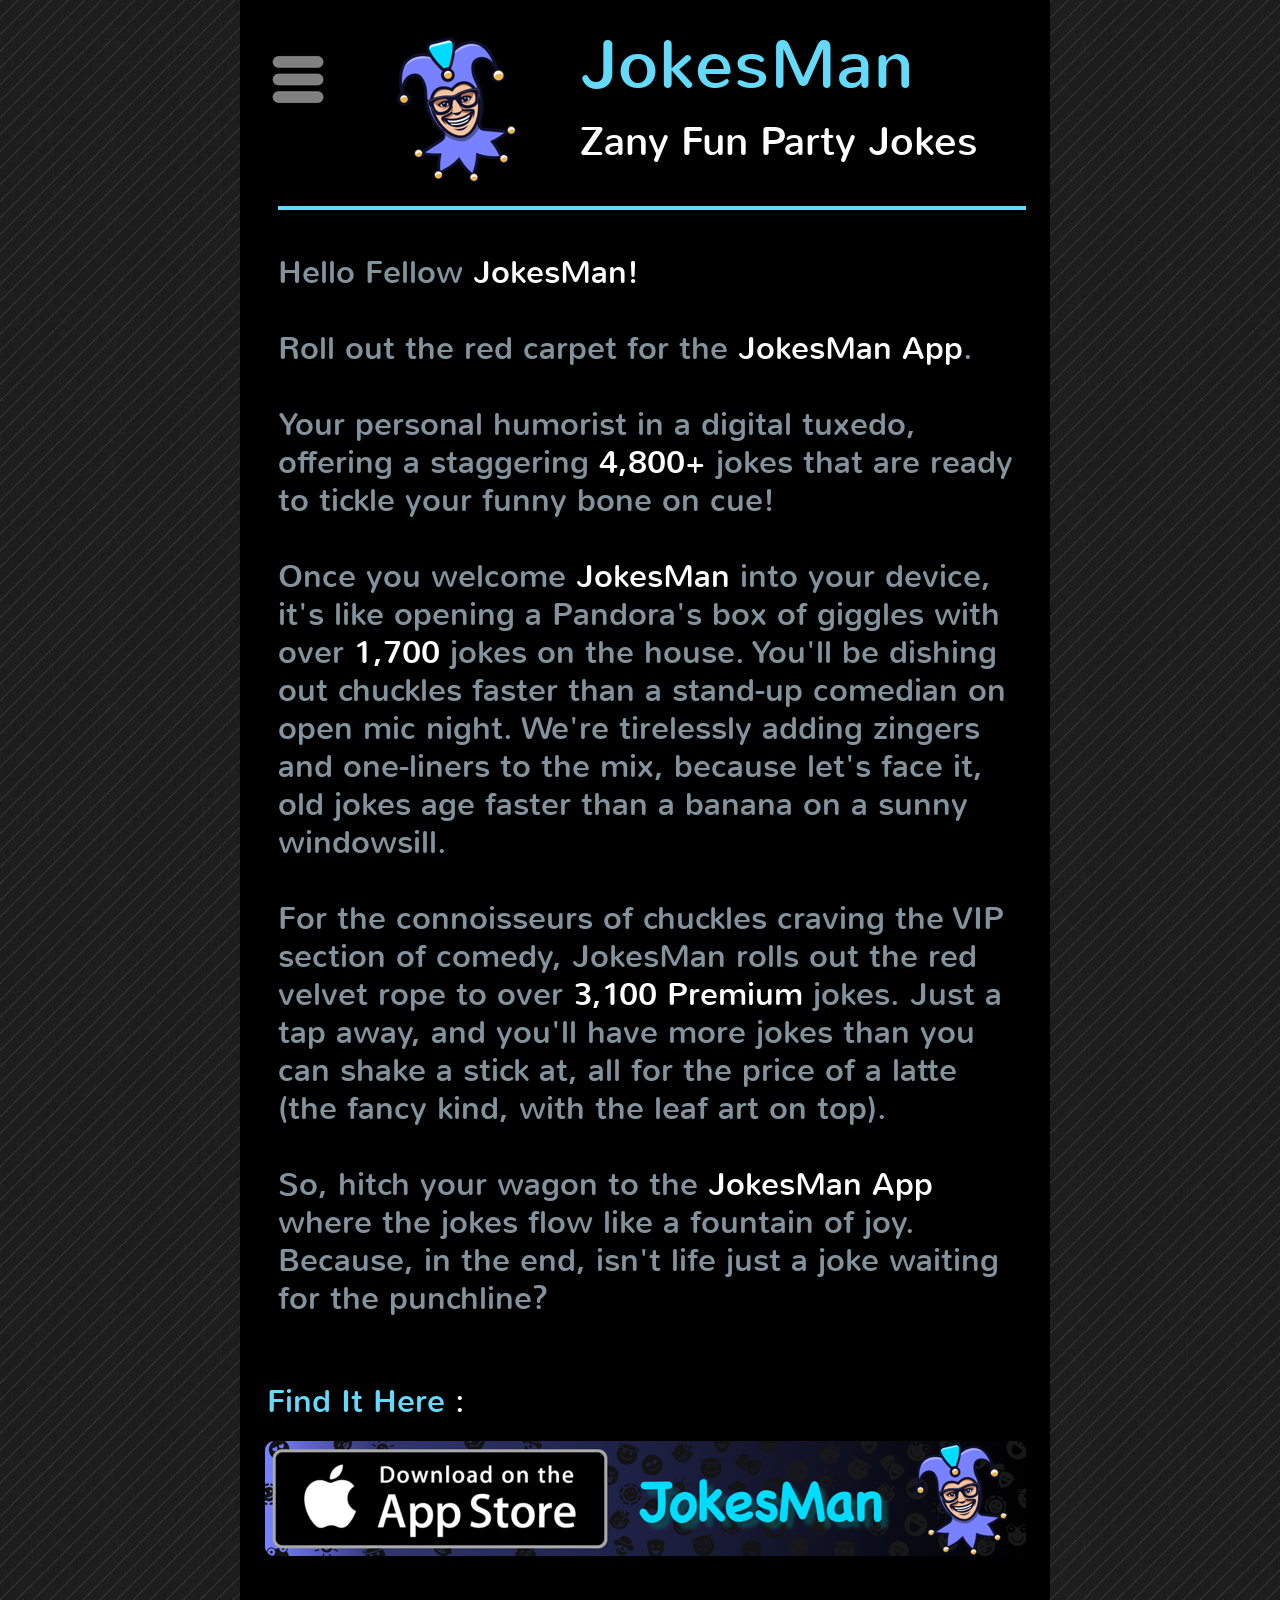
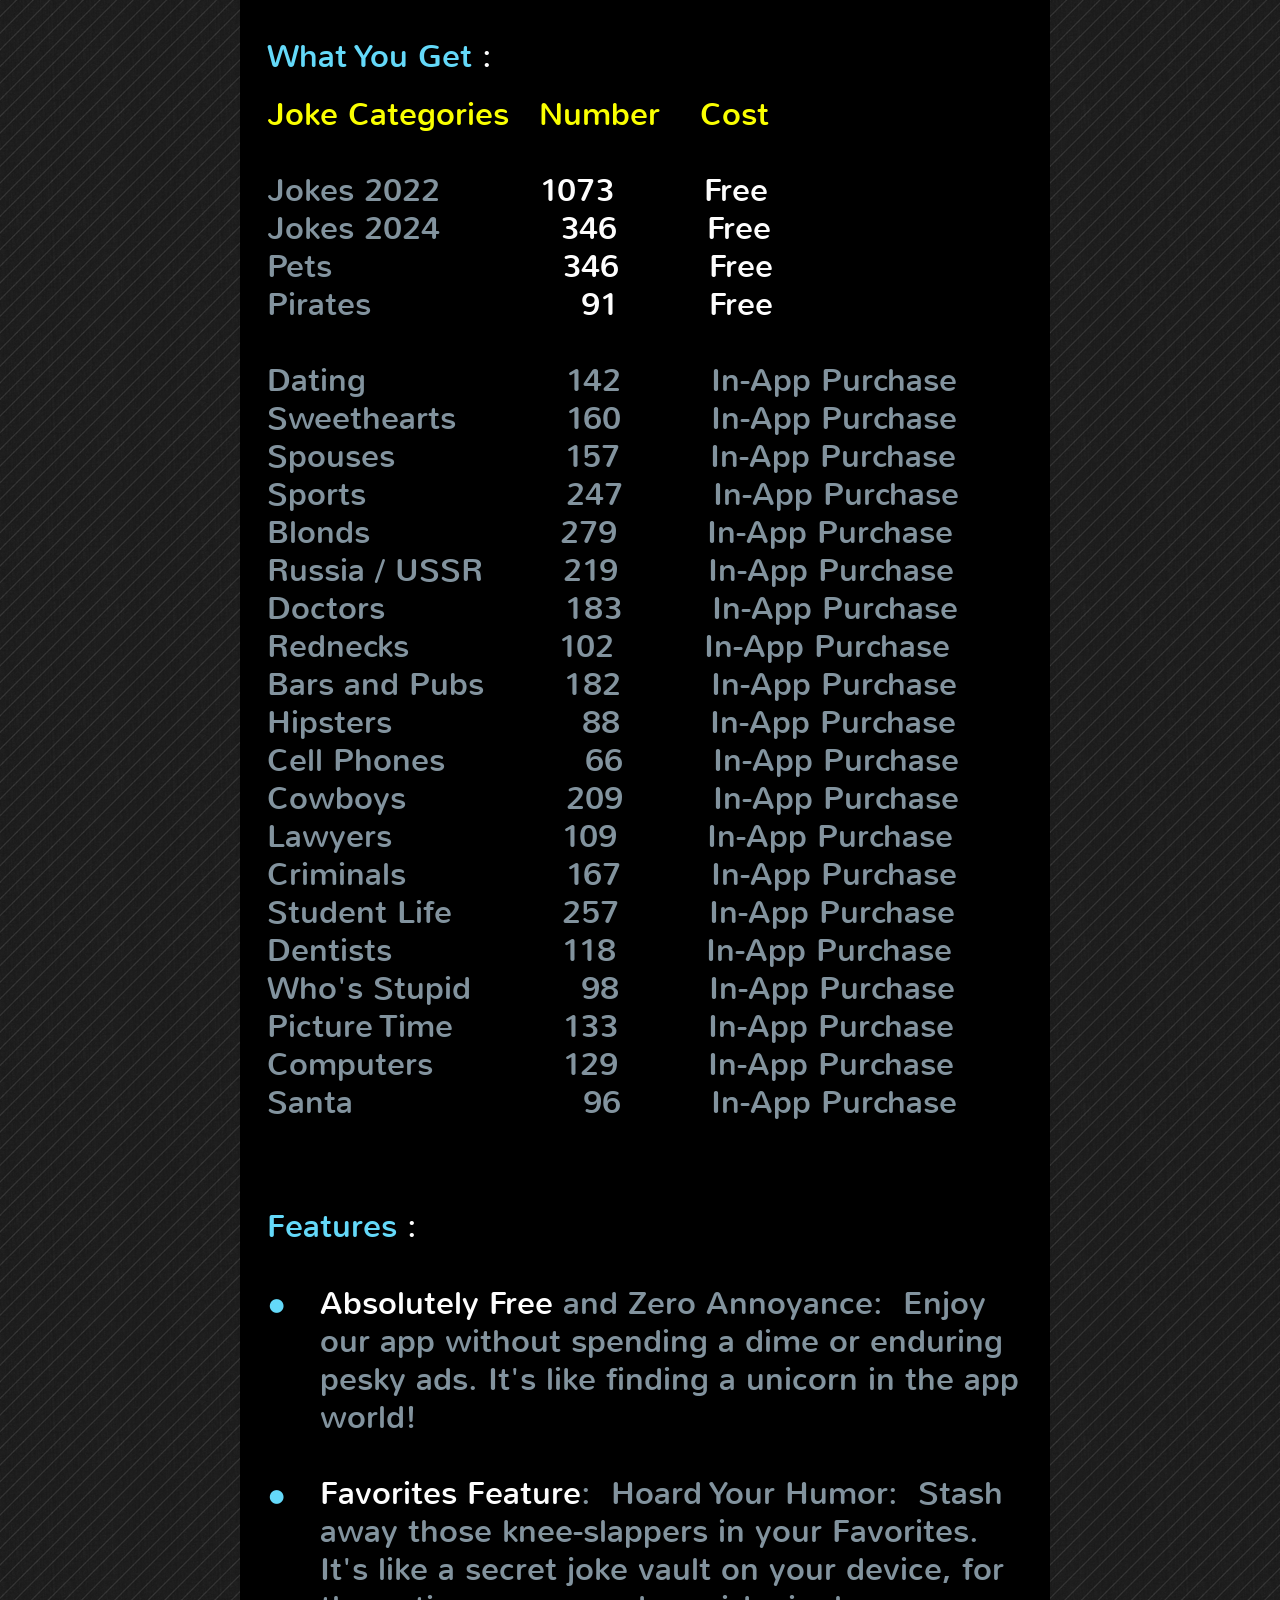
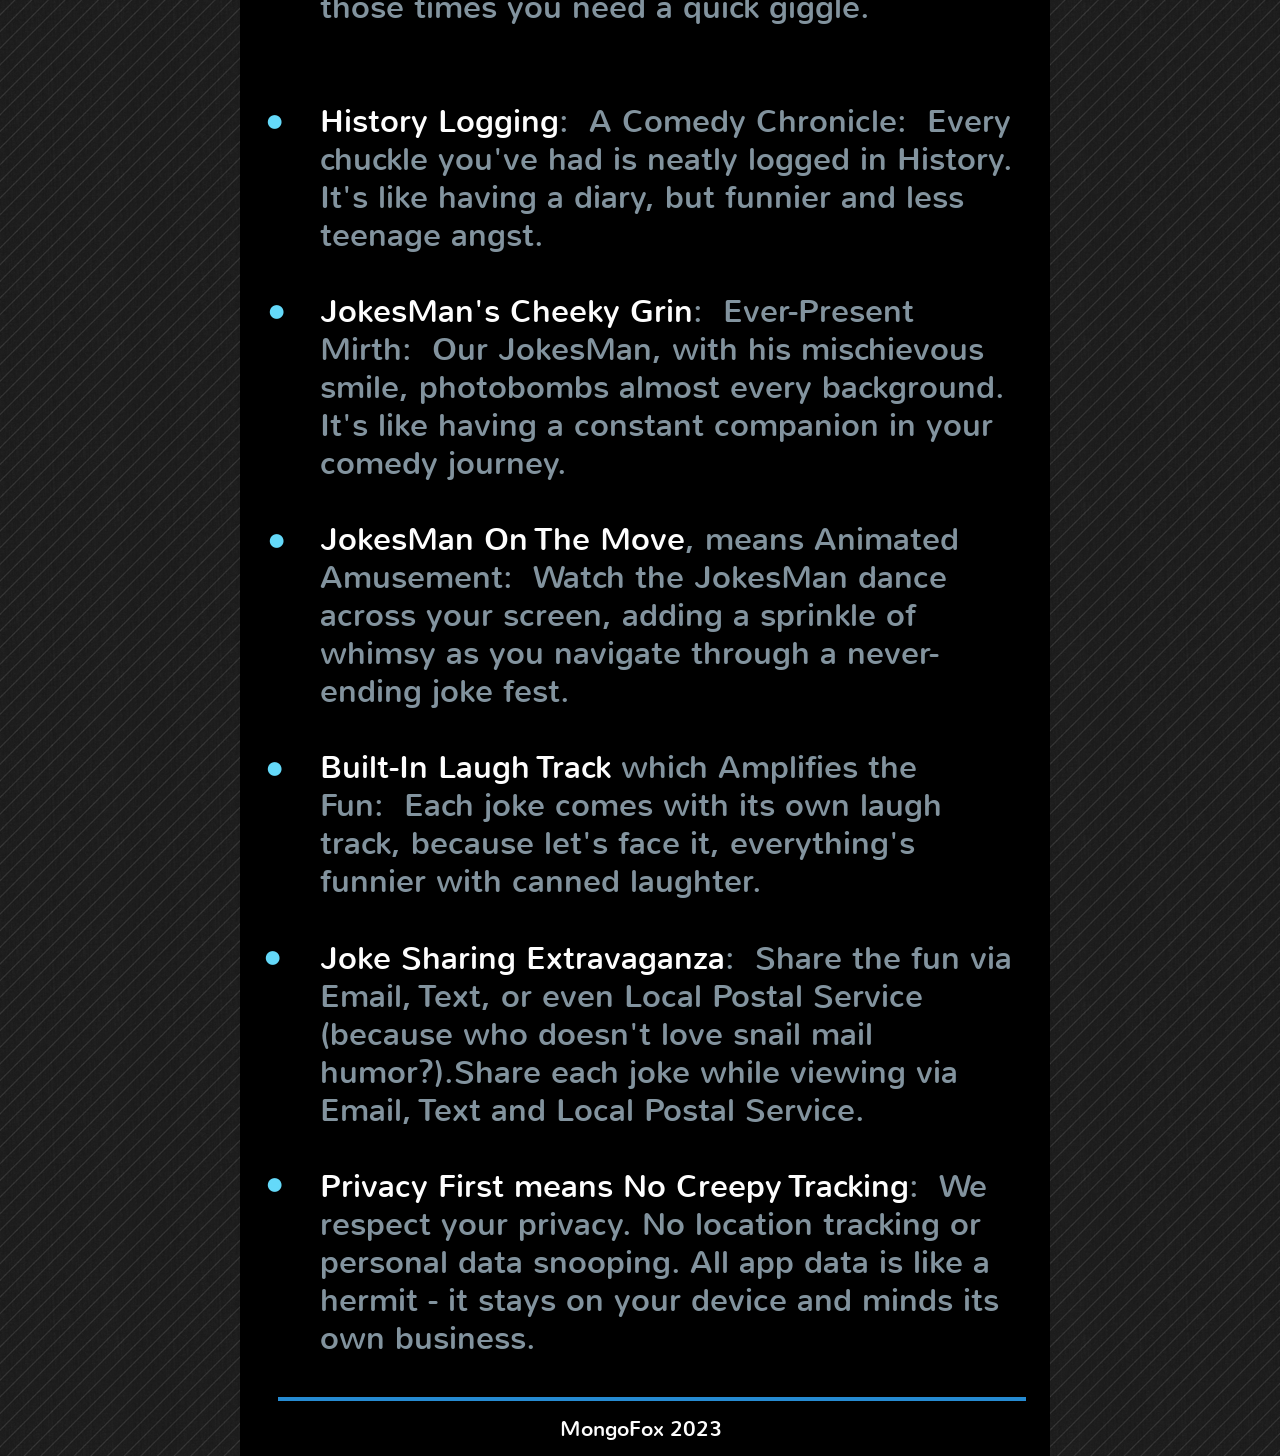
==== docs/index.html @ 046c3060 "Add files via upload" ====
<!DOCTYPE html>
<html>
<head>
<meta charset="UTF-8">
<title>Jokesman</title>
<meta name="referrer" content="same-origin">
<meta name="robots" content="max-image-preview:large">
<meta name="viewport" content="width=960">
<link rel="preload" href="css/Nunito-Regular.woff2" as="font" crossorigin>
<style>html,body{-webkit-text-zoom:reset !important}@font-face{font-display:block;font-family:"Lato 2";src:url('css/Lato-Regular.woff2') format('woff2'),url('css/Lato-Regular.woff') format('woff');font-weight:400}@font-face{font-display:block;font-family:"Nunito 1";src:url('css/Nunito-Regular.woff2') format('woff2'),url('css/Nunito-Regular.woff') format('woff');font-weight:400}body>div{font-size:0}p,span,h1,h2,h3,h4,h5,h6,a,li{margin:0;word-spacing:normal;word-wrap:break-word;-ms-word-wrap:break-word;pointer-events:auto;-ms-text-size-adjust:none !important;-moz-text-size-adjust:none !important;-webkit-text-size-adjust:none !important;text-size-adjust:none !important;max-height:10000000px}sup{font-size:inherit;vertical-align:baseline;position:relative;top:-0.4em}sub{font-size:inherit;vertical-align:baseline;position:relative;top:0.4em}ul{display:block;word-spacing:normal;word-wrap:break-word;line-break:normal;list-style-type:none;padding:0;margin:0;-moz-padding-start:0;-khtml-padding-start:0;-webkit-padding-start:0;-o-padding-start:0;-padding-start:0;-webkit-margin-before:0;-webkit-margin-after:0}li{display:block;white-space:normal}[data-marker]::before{content:attr(data-marker) ' ';-webkit-user-select:none;-khtml-user-select:none;-moz-user-select:none;-ms-user-select:none;-o-user-select:none;user-select:none}li p{-webkit-touch-callout:none;-webkit-user-select:none;-khtml-user-select:none;-moz-user-select:none;-ms-user-select:none;-o-user-select:none;user-select:none}form{display:inline-block}a{text-decoration:inherit;color:inherit;-webkit-tap-highlight-color:rgba(0,0,0,0)}textarea{resize:none}.shm-l{float:left;clear:left}.shm-r{float:right;clear:right;shape-outside:content-box}.btf{display:none}.plyr{min-width:0 !important}html{font-family:sans-serif}body{font-size:0;margin:0;--z:1;zoom:var(--z)}audio,video{display:inline-block;vertical-align:baseline}audio:not([controls]){display:none;height:0}[hidden],template{display:none}a{background:0 0;outline:0}b,strong{font-weight:700}dfn{font-style:italic}h1,h2,h3,h4,h5,h6{font-size:1em;line-height:1;margin:0}img{border:0}svg:not(:root){overflow:hidden}button,input,optgroup,select,textarea{color:inherit;font:inherit;margin:0}button{overflow:visible}button,select{text-transform:none}button,html input[type=button],input[type=submit]{-webkit-appearance:button;cursor:pointer;box-sizing:border-box;white-space:normal}input[type=date],input[type=email],input[type=number],input[type=password],input[type=text],textarea{-webkit-appearance:none;appearance:none;box-sizing:border-box}button[disabled],html input[disabled]{cursor:default}button::-moz-focus-inner,input::-moz-focus-inner{border:0;padding:0}input{line-height:normal}input[type=checkbox],input[type=radio]{box-sizing:border-box;padding:0}input[type=number]::-webkit-inner-spin-button,input[type=number]::-webkit-outer-spin-button{height:auto}input[type=search]{-webkit-appearance:textfield;-moz-box-sizing:content-box;-webkit-box-sizing:content-box;box-sizing:content-box}input[type=search]::-webkit-search-cancel-button,input[type=search]::-webkit-search-decoration{-webkit-appearance:none}textarea{overflow:auto;box-sizing:border-box;border-color:#ddd}optgroup{font-weight:700}table{border-collapse:collapse;border-spacing:0}td,th{padding:0}blockquote{margin-block-start:0;margin-block-end:0;margin-inline-start:0;margin-inline-end:0}:-webkit-full-screen-ancestor:not(iframe){-webkit-clip-path:initial !important}
html{-webkit-font-smoothing:antialiased; -moz-osx-font-smoothing:grayscale}.menu-content{cursor:pointer;position:relative}li{-webkit-tap-highlight-color:rgba(0,0,0,0)}
#b{background:#000 url(images/pinstriped_suit.png) repeat center top}.ps1{position:relative;margin-top:0}.v1{display:block;vertical-align:top}.s1{width:960px;margin-left:auto;margin-right:auto;min-height:4656px}.z1{pointer-events:none}.v2{display:inline-block;vertical-align:top}.ps2{position:relative;margin-left:80px;margin-top:0}.s2{min-width:810px;width:810px;min-height:4656px}.c2{border:0;-webkit-border-radius:0;-moz-border-radius:0;border-radius:0;background-color:#000}.z2{z-index:1}.ps3{position:relative;margin-left:27px;margin-top:21px}.s3{min-width:759px;width:759px;min-height:165px}.v3{display:inline-block;vertical-align:top;overflow:visible}.ps4{position:relative;margin-left:0;margin-top:26px}.s4{min-width:63px;width:63px;height:64px}.z3{z-index:13;pointer-events:auto}.ps5{position:relative;margin-left:0;margin-top:0}.s5{min-width:63px;width:63px;min-height:64px;height:64px}.m1{padding:0px 0px 0px 0px}.mcv1{display:inline-block}.s6{min-width:63px;width:63px;min-height:64px}.c3{border:0;-webkit-border-radius:0;-moz-border-radius:0;border-radius:0;background-color:transparent;background-repeat:no-repeat;background-position:50% 50%;background-size:contain;background-image:url(images/hamburger-gray-63.png)}.ps6{position:relative;margin-left:0;margin-top:22px}.s7{min-width:63px;width:63px;overflow:hidden;height:19px}.z4{pointer-events:auto}.p1{text-indent:0;padding-bottom:0;padding-right:0;text-align:center}.f1{font-family:"Lato 2";font-size:12px;font-size:calc(12px * var(--f));line-height:1.334;font-weight:400;font-style:normal;text-decoration:none;text-transform:none;letter-spacing:normal;color:transparent;background-color:initial;text-shadow:none}.f1:hover{}.v4{display:none;vertical-align:top}.s8{min-width:361px;width:361px;min-height:519px;height:519px}.z5{z-index:9999}.ml1{outline:0}.s9{min-width:361px;width:361px;height:117px;box-shadow:13px 13px 4px rgba(0,0,0,.4);-webkit-border-radius:14px;-moz-border-radius:14px;border-radius:14px}.s10{min-width:355px;width:355px;min-height:111px}.c5{border:3px double #000;background-clip:padding-box;-webkit-border-radius:14px;-moz-border-radius:14px;border-radius:14px;background-color:#268bd2}.ps7{position:relative;margin-left:0;margin-top:17px}.s11{min-width:355px;width:355px;overflow:hidden;height:77px}.f2{font-family:"Helvetica Neue", Helvetica, Arial, sans-serif;font-size:63px;font-size:calc(63px * var(--f));line-height:1.096;font-weight:700;font-style:normal;text-decoration:none;text-transform:none;letter-spacing:normal;color:#fdfdfd;background-color:initial;text-shadow:2px 2px 1px #000}.f2:hover{}.ps8{position:relative;margin-left:27px;margin-top:15px}.s12{min-width:200px;width:200px;min-height:150px;height:150px}.z6{z-index:3;pointer-events:auto}.a1{display:block}.i1{position:absolute;left:25px;width:150px;height:150px;top:0;border:0}.ps9{position:relative;margin-left:23px;margin-top:0}.s13{min-width:446px;width:446px;min-height:149px;line-height:0}.s14{min-width:446px;width:446px;overflow:hidden;height:97px}.z7{z-index:2;pointer-events:auto}.p2{text-indent:0;padding-bottom:0;padding-right:0;text-align:left}.f3{font-family:"Nunito 1";font-size:68px;font-size:calc(68px * var(--f));line-height:1.310;font-weight:400;font-style:normal;text-decoration:none;text-transform:none;letter-spacing:0.97px;color:#64d9f9;background-color:initial;text-shadow:none}.f3:hover{}.s15{min-width:446px;width:446px;overflow:hidden;height:52px}.z8{z-index:6;pointer-events:auto}.f4{font-family:"Nunito 1";font-size:40px;font-size:calc(40px * var(--f));line-height:1.201;font-weight:400;font-style:normal;text-decoration:none;text-transform:none;letter-spacing:normal;color:#fdfdfd;background-color:initial;text-shadow:none}.f4:hover{}.ps10{position:relative;margin-left:38px;margin-top:20px}.s16{min-width:748px;width:748px;min-height:4px;-ms-transform:scale(1, -1);-moz-transform:scale(1, -1);-webkit-transform:scale(1, -1);transform:scale(1, -1)}.c6{border:0;-webkit-border-radius:0;-moz-border-radius:0;border-radius:0;background-color:#64d9f9}.z9{z-index:9}.ps11{position:relative;margin-left:38px;margin-top:44px}.s17{min-width:744px;width:744px;overflow:hidden;height:1095px}.z10{z-index:11;pointer-events:auto}.f5{font-family:"Nunito 1";font-size:32px;font-size:calc(32px * var(--f));line-height:1.188;font-weight:400;font-style:normal;text-decoration:none;text-transform:none;letter-spacing:normal;color:#82939e;background-color:initial;text-shadow:none}.f5:hover{}.f6{font-family:"Nunito 1";font-size:32px;font-size:calc(32px * var(--f));line-height:1.188;font-weight:400;font-style:normal;text-decoration:none;text-transform:none;letter-spacing:normal;color:#fdfdfd;background-color:initial;text-shadow:none}.f6:hover{}.ps12{position:relative;margin-left:27px;margin-top:29px}.s18{min-width:387px;width:387px;overflow:hidden;height:49px}.z11{z-index:4;pointer-events:auto}.f7{font-family:"Nunito 1";font-size:32px;font-size:calc(32px * var(--f));line-height:1.470;font-weight:400;font-style:normal;text-decoration:none;text-transform:none;letter-spacing:normal;color:#64d9f9;background-color:initial;text-shadow:none}.f7:hover{}.f8{font-family:"Nunito 1";font-size:32px;font-size:calc(32px * var(--f));line-height:1.470;font-weight:400;font-style:normal;text-decoration:none;text-transform:none;letter-spacing:normal;color:#fdfdfd;background-color:initial;text-shadow:none}.f8:hover{}.ps13{position:relative;margin-left:25px;margin-top:14px}.s19{min-width:761px;width:761px;min-height:116px;height:116px}.z12{z-index:10;pointer-events:auto}.i2{position:absolute;left:0;width:761px;height:115px;top:0;border:0}.ps14{position:relative;margin-left:27px;margin-top:76px}.z13{z-index:5;pointer-events:auto}.ps15{position:relative;margin-left:27px;margin-top:14px}.s20{min-width:744px;width:744px;overflow:hidden;height:1064px}.z14{z-index:14;pointer-events:auto}.f9{font-family:"Nunito 1";font-size:32px;font-size:calc(32px * var(--f));line-height:1.188;font-weight:400;font-style:normal;text-decoration:none;text-transform:none;letter-spacing:normal;color:#faff00;background-color:initial;text-shadow:none}.f9:hover{}.ps16{position:relative;margin-left:27px;margin-top:43px}.s21{min-width:484px;width:484px;overflow:hidden;height:50px}.z15{z-index:15;pointer-events:auto}.ps17{position:relative;margin-left:23px;margin-top:32px}.s22{min-width:757px;width:757px;min-height:1710px}.ps18{position:relative;margin-left:0;margin-top:1252px}.s23{min-width:34px;width:34px;overflow:hidden;height:42px}.z16{z-index:7;pointer-events:auto}.f10{font-family:"Arial Unicode MS", sans-serif;font-size:32px;font-size:calc(32px * var(--f));line-height:1.220;font-weight:400;font-style:normal;text-decoration:none;text-transform:none;letter-spacing:1.52px;color:#64d9f9;background-color:initial;text-shadow:none}.f10:hover{}.ps19{position:relative;margin-left:-32px;margin-top:416px}.s24{min-width:34px;width:34px;min-height:1105px;line-height:0}.z17{z-index:16;pointer-events:auto}.ps20{position:relative;margin-left:0;margin-top:605px}.z18{z-index:19;pointer-events:auto}.ps21{position:relative;margin-left:0;margin-top:374px}.z19{z-index:21;pointer-events:auto}.ps22{position:relative;margin-left:-32px;margin-top:0}.s25{min-width:34px;width:34px;min-height:877px;line-height:0}.z20{z-index:8;pointer-events:auto}.ps23{position:relative;margin-left:0;margin-top:149px}.z21{z-index:12;pointer-events:auto}.ps24{position:relative;margin-left:0;margin-top:373px}.z22{z-index:17;pointer-events:auto}.ps25{position:relative;margin-left:0;margin-top:187px}.z23{z-index:18;pointer-events:auto}.ps26{position:relative;margin-left:19px;margin-top:0}.s26{min-width:700px;width:700px;overflow:hidden;height:1710px}.ps27{position:relative;margin-left:38px;margin-top:2px}.c7{border:0;-webkit-border-radius:0;-moz-border-radius:0;border-radius:0;background-color:#268bd2}.z24{z-index:22}.ps28{position:relative;margin-left:150px;margin-top:9px}.s27{min-width:501px;width:501px;overflow:hidden;height:41px}.z25{z-index:23;pointer-events:auto}.f11{font-family:"Nunito 1";font-size:21px;font-size:calc(21px * var(--f));line-height:1.858;font-weight:400;font-style:normal;text-decoration:none;text-transform:none;letter-spacing:normal;color:#fdfdfd;background-color:initial;text-shadow:none}.f11:hover{}@media (min-width:960px) and (-webkit-min-device-pixel-ratio:1.7), (min-width:960px) and (min-resolution:144dpi) {.c3{background-image:url(images/hamburger-gray-126.png)}}</style>
<link onload="this.media='all';this.onload=null;" rel="stylesheet" href="css/site.b9448a.css" media="print">
</head>
<body id="b">
<script>var p=document.createElement("P");p.innerHTML="&nbsp;",p.style.cssText="position:fixed;visible:hidden;font-size:100px;zoom:1",document.body.appendChild(p);var rsz=function(e){return function(){var r=Math.trunc(1e3/parseFloat(window.getComputedStyle(e).getPropertyValue("font-size")))/10,t=document.body;r!=t.style.getPropertyValue("--f")&&t.style.setProperty("--f",r)}}(p);if("ResizeObserver"in window){var ro=new ResizeObserver(rsz);ro.observe(p)}else if("requestAnimationFrame"in window){var raf=function(){rsz(),requestAnimationFrame(raf)};requestAnimationFrame(raf)}else setInterval(rsz,100);</script>

<div class="ps1 v1 s1 z1">
<div class="v2 ps2 s2 c2 z2">
<div class="v2 ps3 s3">
<div class="v3 ps4 s4 z3">
<ul class="menu-dropdown-1 v2 ps5 s5 m1" id="m1">
<li class="v2 ps5 s4">
<div class="menu-content mcv1">
<div class="v2 ps5 s6 c3 z1">
<div class="v2 ps6 s7 c4 z4">
<p class="p1 f1">Menu</p>
</div>
</div>
</div>
<ul class="menu-dropdown v4 ps5 s8 m1 z5">
<li class="v2 ps5 s9">
<a href="#" class="ml1"><div class="menu-content mcv1"><div class="v2 ps5 s10 c5 z1"><div class="v2 ps7 s11 c4 z4"><p class="p1 f2">JokesMan</p></div></div></div></a>
</li>
<li class="v2 ps7 s9">
<a href="support.html" class="ml1"><div class="menu-content mcv1"><div class="v2 ps5 s10 c5 z1"><div class="v2 ps7 s11 c4 z4"><p class="p1 f2">Support</p></div></div></div></a>
</li>
<li class="v2 ps7 s9">
<a href="privacy.html" class="ml1"><div class="menu-content mcv1"><div class="v2 ps5 s10 c5 z1"><div class="v2 ps7 s11 c4 z4"><p class="p1 f2">Privacy</p></div></div></div></a>
</li>
<li class="v2 ps7 s9">
<a href="disclaimer.html" class="ml1"><div class="menu-content mcv1"><div class="v2 ps5 s10 c5 z1"><div class="v2 ps7 s11 c4 z4"><p class="p1 f2">Disclaimer</p></div></div></div></a>
</li>
</ul>
</li>
</ul>
</div>
<div class="v2 ps8 s12 c4 z6">
<a href="#" class="a1"><picture><source srcset="images/webjokesmanicon-150.png 1x, images/webjokesmanicon-300.png 2x"><img src="images/webjokesmanicon-300.png" class="i1"></picture></a>
</div>
<div class="v2 ps9 s13">
<div class="v2 ps5 s14 c4 z7">
<h2 class="p2"><a href="#" class="f3">JokesMan</a></h2>
</div>
<div class="v2 ps5 s15 c4 z8">
<p class="p2"><a href="#" class="f4">Zany Fun Party Jokes</a></p>
</div>
</div>
</div>
<div class="v2 ps10 s16 c6 z9"></div>
<div class="v2 ps11 s17 c4 z10">
<p class="p2 f5">Hello Fellow <span class="f6">JokesMan!</span></p>
<p class="p2 f5"><br></p>
<p class="p2 f5">Roll out the red carpet for the <span class="f6">JokesMan App</span>.</p>
<p class="p2 f5"><br></p>
<p class="p2 f5">Your personal humorist in a digital tuxedo, offering a staggering <span class="f6">4,800+</span> jokes that are ready to tickle your funny bone on cue!</p>
<p class="p2 f5"><br></p>
<p class="p2 f5">Once you welcome <span class="f6">JokesMan</span> into your device, it's like opening a Pandora's box of giggles with over <span class="f6">1,700</span> jokes on the house. You'll be dishing out chuckles faster than a stand-up comedian on open mic night. We're tirelessly adding zingers and one-liners to the mix, because let's face it, old jokes age faster than a banana on a sunny windowsill.</p>
<p class="p2 f5"><br></p>
<p class="p2 f5">For the connoisseurs of chuckles craving the VIP section of comedy, JokesMan rolls out the red velvet rope to over <span class="f6">3,100 Premium</span> jokes. Just a tap away, and you'll have more jokes than you can shake a stick at, all for the price of a latte (the fancy kind, with the leaf art on top).</p>
<p class="p2 f5"><br></p>
<p class="p2 f5">So, hitch your wagon to the <span class="f6">JokesMan App</span> where the jokes flow like a fountain of joy.</p>
<p class="p2 f5">Because, in the end, isn't life just a joke waiting for the punchline?</p>
</div>
<div class="v2 ps12 s18 c4 z11">
<p class="p2 f7">Find It Here<span class="f8"> :</span></p>
</div>
<div class="v2 ps13 s19 c4 z12">
<a href="https://apps.apple.com/app/jokesman/id1633922826?platform=iphone" target="_blank" rel="noopener" class="a1"><picture><source srcset="images/jokesmandownloadimage-761.png 1x, images/jokesmandownloadimage-1522.png 2x"><img src="images/jokesmandownloadimage-1522.png" loading="lazy" class="i2"></picture></a>
</div>
<div class="v2 ps14 s18 c4 z13">
<p class="p2 f7">What You Get <span class="f8">:</span></p>
</div>
<div class="v2 ps15 s20 c4 z14">
<p class="p2 f9">Joke Categories&nbsp;&nbsp; Number&nbsp;&nbsp;&nbsp;&nbsp;Cost</p>
<p class="p2 f5"><br></p>
<p class="p2 f5">Jokes 2022&nbsp;&nbsp;&nbsp;&nbsp;&nbsp;&nbsp;&nbsp;&nbsp;&nbsp;&nbsp;<span class="f6">1073&nbsp;&nbsp;&nbsp;&nbsp;&nbsp;&nbsp;&nbsp;&nbsp; Free</span>&nbsp;&nbsp;&nbsp;&nbsp;&nbsp;&nbsp;&nbsp;&nbsp;&nbsp;&nbsp;&nbsp;&nbsp;&nbsp;</p>
<p class="p2 f5">Jokes 2024&nbsp;&nbsp;&nbsp;&nbsp;&nbsp;&nbsp;&nbsp;&nbsp;&nbsp;&nbsp;&nbsp;&nbsp;<span class="f6">346&nbsp;&nbsp;&nbsp;&nbsp;&nbsp;&nbsp;&nbsp;&nbsp; Free</span></p>
<p class="p2 f5">Pets&nbsp;&nbsp;&nbsp;&nbsp;&nbsp;&nbsp;&nbsp;&nbsp;&nbsp;&nbsp;&nbsp;&nbsp;&nbsp;&nbsp;&nbsp;&nbsp;&nbsp;&nbsp;&nbsp;&nbsp;&nbsp;&nbsp; <span class="f6">346&nbsp;&nbsp;&nbsp;&nbsp;&nbsp;&nbsp;&nbsp;&nbsp; Free</span></p>
<p class="p2 f5">Pirates&nbsp;&nbsp;&nbsp;&nbsp;&nbsp;&nbsp;&nbsp;&nbsp;&nbsp;&nbsp;&nbsp;&nbsp;&nbsp;&nbsp;&nbsp;&nbsp;&nbsp;&nbsp;&nbsp;&nbsp;<span class="f6"> 91&nbsp;&nbsp;&nbsp;&nbsp;&nbsp;&nbsp;&nbsp;&nbsp; Free</span></p>
<p class="p2 f5"><br></p>
<p class="p2 f5">Dating&nbsp;&nbsp;&nbsp;&nbsp;&nbsp;&nbsp;&nbsp;&nbsp;&nbsp;&nbsp;&nbsp;&nbsp;&nbsp;&nbsp;&nbsp;&nbsp;&nbsp;&nbsp;&nbsp;&nbsp;142&nbsp;&nbsp;&nbsp;&nbsp;&nbsp;&nbsp;&nbsp;&nbsp; In-App Purchase</p>
<p class="p2 f5">Sweethearts&nbsp;&nbsp;&nbsp;&nbsp;&nbsp;&nbsp;&nbsp;&nbsp;&nbsp;&nbsp; 160&nbsp;&nbsp;&nbsp;&nbsp;&nbsp;&nbsp;&nbsp;&nbsp; In-App Purchase</p>
<p class="p2 f5">Spouses&nbsp;&nbsp;&nbsp;&nbsp;&nbsp;&nbsp;&nbsp;&nbsp;&nbsp;&nbsp;&nbsp;&nbsp;&nbsp;&nbsp;&nbsp;&nbsp; 157&nbsp;&nbsp;&nbsp;&nbsp;&nbsp;&nbsp;&nbsp;&nbsp; In-App Purchase</p>
<p class="p2 f5">Sports&nbsp;&nbsp;&nbsp;&nbsp;&nbsp;&nbsp;&nbsp;&nbsp;&nbsp;&nbsp;&nbsp;&nbsp;&nbsp;&nbsp;&nbsp;&nbsp;&nbsp;&nbsp;&nbsp;&nbsp;247&nbsp;&nbsp;&nbsp;&nbsp;&nbsp;&nbsp;&nbsp;&nbsp; In-App Purchase</p>
<p class="p2 f5">Blonds&nbsp;&nbsp;&nbsp;&nbsp;&nbsp;&nbsp;&nbsp;&nbsp;&nbsp;&nbsp;&nbsp;&nbsp;&nbsp;&nbsp;&nbsp;&nbsp;&nbsp;&nbsp; 279&nbsp;&nbsp;&nbsp;&nbsp;&nbsp;&nbsp;&nbsp;&nbsp; In-App Purchase</p>
<p class="p2 f5">Russia / USSR&nbsp;&nbsp;&nbsp;&nbsp;&nbsp;&nbsp;&nbsp;&nbsp;219&nbsp;&nbsp;&nbsp;&nbsp;&nbsp;&nbsp;&nbsp;&nbsp; In-App Purchase</p>
<p class="p2 f5">Doctors&nbsp;&nbsp;&nbsp;&nbsp;&nbsp;&nbsp;&nbsp;&nbsp;&nbsp;&nbsp;&nbsp;&nbsp;&nbsp;&nbsp;&nbsp;&nbsp;&nbsp;&nbsp;183&nbsp;&nbsp;&nbsp;&nbsp;&nbsp;&nbsp;&nbsp;&nbsp; In-App Purchase</p>
<p class="p2 f5">Rednecks&nbsp;&nbsp;&nbsp;&nbsp;&nbsp;&nbsp;&nbsp;&nbsp;&nbsp;&nbsp;&nbsp;&nbsp;&nbsp;&nbsp; 102&nbsp;&nbsp;&nbsp;&nbsp;&nbsp;&nbsp;&nbsp;&nbsp; In-App Purchase</p>
<p class="p2 f5">Bars and Pubs&nbsp;&nbsp;&nbsp;&nbsp;&nbsp;&nbsp;&nbsp;&nbsp;182&nbsp;&nbsp;&nbsp;&nbsp;&nbsp;&nbsp;&nbsp;&nbsp; In-App Purchase</p>
<p class="p2 f5">Hipsters&nbsp;&nbsp;&nbsp;&nbsp;&nbsp;&nbsp;&nbsp;&nbsp;&nbsp;&nbsp;&nbsp;&nbsp;&nbsp;&nbsp;&nbsp;&nbsp;&nbsp;&nbsp; 88&nbsp;&nbsp;&nbsp;&nbsp;&nbsp;&nbsp;&nbsp;&nbsp; In-App Purchase</p>
<p class="p2 f5">Cell Phones&nbsp;&nbsp;&nbsp;&nbsp;&nbsp;&nbsp;&nbsp;&nbsp;&nbsp;&nbsp;&nbsp;&nbsp;&nbsp;&nbsp;66&nbsp;&nbsp;&nbsp;&nbsp;&nbsp;&nbsp;&nbsp;&nbsp; In-App Purchase</p>
<p class="p2 f5">Cowboys&nbsp;&nbsp;&nbsp;&nbsp;&nbsp;&nbsp;&nbsp;&nbsp;&nbsp;&nbsp;&nbsp;&nbsp;&nbsp;&nbsp;&nbsp;&nbsp;209&nbsp;&nbsp;&nbsp;&nbsp;&nbsp;&nbsp;&nbsp;&nbsp; In-App Purchase</p>
<p class="p2 f5">Lawyers&nbsp;&nbsp;&nbsp;&nbsp;&nbsp;&nbsp;&nbsp;&nbsp;&nbsp;&nbsp;&nbsp;&nbsp;&nbsp;&nbsp;&nbsp;&nbsp; 109&nbsp;&nbsp;&nbsp;&nbsp;&nbsp;&nbsp;&nbsp;&nbsp; In-App Purchase</p>
<p class="p2 f5">Criminals&nbsp;&nbsp;&nbsp;&nbsp;&nbsp;&nbsp;&nbsp;&nbsp;&nbsp;&nbsp;&nbsp;&nbsp;&nbsp;&nbsp;&nbsp;&nbsp;167&nbsp;&nbsp;&nbsp;&nbsp;&nbsp;&nbsp;&nbsp;&nbsp; In-App Purchase</p>
<p class="p2 f5">Student Life&nbsp;&nbsp;&nbsp;&nbsp;&nbsp;&nbsp;&nbsp;&nbsp;&nbsp;&nbsp; 257&nbsp;&nbsp;&nbsp;&nbsp;&nbsp;&nbsp;&nbsp;&nbsp; In-App Purchase</p>
<p class="p2 f5">Dentists&nbsp;&nbsp;&nbsp;&nbsp;&nbsp;&nbsp;&nbsp;&nbsp;&nbsp;&nbsp;&nbsp;&nbsp;&nbsp;&nbsp;&nbsp;&nbsp; 118&nbsp;&nbsp;&nbsp;&nbsp;&nbsp;&nbsp;&nbsp;&nbsp; In-App Purchase</p>
<p class="p2 f5">Who's Stupid&nbsp;&nbsp;&nbsp;&nbsp;&nbsp;&nbsp;&nbsp;&nbsp;&nbsp;&nbsp; 98&nbsp;&nbsp;&nbsp;&nbsp;&nbsp;&nbsp;&nbsp;&nbsp; In-App Purchase</p>
<p class="p2 f5">Picture Time&nbsp;&nbsp;&nbsp;&nbsp;&nbsp;&nbsp;&nbsp;&nbsp;&nbsp;&nbsp; 133&nbsp;&nbsp;&nbsp;&nbsp;&nbsp;&nbsp;&nbsp;&nbsp; In-App Purchase</p>
<p class="p2 f5">Computers&nbsp;&nbsp;&nbsp;&nbsp;&nbsp;&nbsp;&nbsp;&nbsp;&nbsp;&nbsp;&nbsp;&nbsp; 129&nbsp;&nbsp;&nbsp;&nbsp;&nbsp;&nbsp;&nbsp;&nbsp; In-App Purchase</p>
<p class="p2 f5">Santa&nbsp;&nbsp;&nbsp;&nbsp;&nbsp;&nbsp;&nbsp;&nbsp;&nbsp;&nbsp;&nbsp;&nbsp;&nbsp;&nbsp;&nbsp;&nbsp;&nbsp;&nbsp;&nbsp;&nbsp;&nbsp;&nbsp; 96&nbsp;&nbsp;&nbsp;&nbsp;&nbsp;&nbsp;&nbsp;&nbsp; In-App Purchase</p>
</div>
<div class="v2 ps16 s21 c4 z15">
<p class="p2 f7">Features<span class="f8"> :</span></p>
</div>
<div class="v2 ps17 s22">
<div class="v2 ps18 s23 c4 z16">
<p class="p2 f10">&#x25cf;</p>
</div>
<div class="v2 ps19 s24">
<div class="v2 ps5 s23 c4 z17">
<p class="p2 f10">&#x25cf;</p>
</div>
<div class="v2 ps20 s23 c4 z18">
<p class="p2 f10">&#x25cf;</p>
</div>
<div class="v2 ps21 s23 c4 z19">
<p class="p2 f10">&#x25cf;</p>
</div>
</div>
<div class="v2 ps22 s25">
<div class="v2 ps5 s23 c4 z20">
<p class="p2 f10">&#x25cf;</p>
</div>
<div class="v2 ps23 s23 c4 z21">
<p class="p2 f10">&#x25cf;</p>
</div>
<div class="v2 ps24 s23 c4 z22">
<p class="p2 f10">&#x25cf;</p>
</div>
<div class="v2 ps25 s23 c4 z23">
<p class="p2 f10">&#x25cf;</p>
</div>
</div>
<div class="v2 ps26 s26 c4 z19">
<p class="p2 f6">Absolutely Free<span class="f5"> and Zero Annoyance:&nbsp;&nbsp;Enjoy our app without spending a dime or enduring pesky ads. It's like finding a unicorn in the app world!</span></p>
<p class="p2 f5"><br></p>
<p class="p2 f6">Favorites Feature<span class="f5">:&nbsp;&nbsp;Hoard Your Humor:&nbsp;&nbsp;Stash away those knee-slappers in your Favorites. It's like a secret joke vault on your device, for those times you need a quick giggle.</span></p>
<p class="p2 f5"><br></p>
<p class="p2 f5"><br></p>
<p class="p2 f6">History Logging<span class="f5">:&nbsp;&nbsp;A Comedy Chronicle:&nbsp;&nbsp;Every chuckle you've had is neatly logged in History. It's like having a diary, but funnier and less teenage angst.</span></p>
<p class="p2 f5"><br></p>
<p class="p2 f6">JokesMan's Cheeky Grin<span class="f5">:&nbsp;&nbsp;Ever-Present Mirth:&nbsp;&nbsp;Our JokesMan, with his mischievous smile, photobombs almost every background. It's like having a constant companion in your comedy journey.</span></p>
<p class="p2 f5"><br></p>
<p class="p2 f6">JokesMan On The Move<span class="f5">, means Animated Amusement:&nbsp;&nbsp;Watch the JokesMan dance across your screen, adding a sprinkle of whimsy as you navigate through a never-ending joke fest.</span></p>
<p class="p2 f5"><br></p>
<p class="p2 f6">Built-In Laugh Track<span class="f5"> which Amplifies the Fun:&nbsp;&nbsp;Each joke comes with its own laugh track, because let's face it, everything's funnier with canned laughter.</span></p>
<p class="p2 f5"><br></p>
<p class="p2 f6">Joke Sharing Extravaganza<span class="f5">:&nbsp;&nbsp;Share the fun via Email, Text, or even Local Postal Service (because who doesn't love snail mail humor?).Share each joke while viewing via Email, Text and Local Postal Service.</span></p>
<p class="p2 f5"><br></p>
<p class="p2 f6">Privacy First means No Creepy Tracking<span class="f5">:&nbsp;&nbsp;We respect your privacy. No location tracking or personal data snooping. All app data is like a hermit - it stays on your device and minds its own business.</span></p>
</div>
</div>
<div class="v2 ps27 s16 c7 z24"></div>
<div class="v2 ps28 s27 c4 z25">
<p class="p1 f11">MongoFox 2023</p>
</div>
</div>
</div>
<div class="btf c1">
</div>
<script>!function(){if("Promise"in window&&void 0!==window.performance){var e,t,r=document,n=function(){return r.createElement("link")},o=new Set,a=n(),i=a.relList&&a.relList.supports&&a.relList.supports("prefetch"),s=location.href.replace(/#[^#]+$/,"");o.add(s);var c=function(e){var t=location,r="http:",n="https:";if(e&&e.href&&e.origin==t.origin&&[r,n].includes(e.protocol)&&(e.protocol!=r||t.protocol!=n)){var o=e.pathname;if(!(e.hash&&o+e.search==t.pathname+t.search||"?preload=no"==e.search.substr(-11)||".html"!=o.substr(-5)&&".html"!=o.substr(-5)&&"/"!=o.substr(-1)))return!0}},u=function(e){var t=e.replace(/#[^#]+$/,"");if(!o.has(t)){if(i){var a=n();a.rel="prefetch",a.href=t,r.head.appendChild(a)}else{var s=new XMLHttpRequest;s.open("GET",t,s.withCredentials=!0),s.send()}o.add(t)}},p=function(e){return e.target.closest("a")},f=function(t){var r=t.relatedTarget;r&&p(t)==r.closest("a")||e&&(clearTimeout(e),e=void 0)},d={capture:!0,passive:!0};r.addEventListener("touchstart",function(e){t=performance.now();var r=p(e);c(r)&&u(r.href)},d),r.addEventListener("mouseover",function(r){if(!(performance.now()-t<1200)){var n=p(r);c(n)&&(n.addEventListener("mouseout",f,{passive:!0}),e=setTimeout(function(){u(n.href),e=void 0},80))}},d)}}();dpth="/";!function(){var e={},t={},n={};window.ld=function(a,r,o){var c=function(){"interactive"==document.readyState?(r&&r(),document.addEventListener("readystatechange",function(){"complete"==document.readyState&&o&&o()})):"complete"==document.readyState?(r&&r(),o&&o()):document.addEventListener("readystatechange",function(){"interactive"==document.readyState&&r&&r(),"complete"==document.readyState&&o&&o()})},d=(1<<a.length)-1,u=0,i=function(r){var o=a[r],i=function(){for(var t=0;t<a.length;t++){var r=(1<<t)-1;if((u&r)==r&&n[a[t]]){if(!e[a[t]]){var o=document.createElement("script");o.textContent=n[a[t]],document.body.appendChild(o),e[a[t]]=!0}if((u|=1<<t)==d)return c(),0}}return 1};if(null==t[o]){t[o]=[];var f=new XMLHttpRequest;f.open("GET",o,!0),f.onload=function(){n[o]=f.responseText,[].forEach.call(t[o],function(e){e()})},t[o].push(i),f.send()}else{if(e[o])return i();t[o].push(i)}return 1};if(a.length)for(var f=0;f<a.length&&i(f);f++);else c()}}();ld([],function(){!function(){var e=document.querySelectorAll('a[href^="#"]');[].forEach.call(e,function(e){e.addEventListener("click",function(t){var a=!1,o=document.body.parentNode;(/iPad|iPhone|iPod/.test(navigator.userAgent)&&!window.MSStream||"MacIntel"===navigator.platform&&navigator.maxTouchPoints>1)&&"none"!=getComputedStyle(o).getPropertyValue("scroll-snap-type")&&(o.setAttribute("data-snap",o.style.scrollSnapType),o.style.scrollSnapType="none",a=!0);var n=0;if(e.hash.length>1){var r=parseFloat(getComputedStyle(document.body).getPropertyValue("zoom"));r||(r=1);var i=e.hash.slice(1),s=document.getElementById(i);if(null===s&&null===(s=document.querySelector('[name="'+i+'"]')))return;var u=/chrome/i.test(navigator.userAgent);n=u?s.getBoundingClientRect().top*r+pageYOffset:(s.getBoundingClientRect().top+pageYOffset)*r}else if(a)for(var l=document.querySelectorAll("[data-block-group]"),c=0;c<l.length;c++)if("none"!=getComputedStyle(l[c]).getPropertyValue("scroll-snap-align")){s=l[c];break}if(a)window.smoothScroll(t,s,1);else if("scrollBehavior"in document.documentElement.style)scroll({top:n,left:0,behavior:"smooth"});else if("requestAnimationFrame"in window){var d=pageYOffset,m=null;requestAnimationFrame(function e(t){m||(m=t);var a=(t-m)/400;scrollTo(0,d<n?(n-d)*a+d:d-(d-n)*a),a<1?requestAnimationFrame(e):scrollTo(0,n)})}else scrollTo(0,n);t.preventDefault()},!1)})}(),window.smoothScroll=function(e,t,a,o){e.stopImmediatePropagation();var n,r=pageYOffset;t?(("string"==typeof t||t instanceof String)&&(t=document.querySelector(t)),n=t.getBoundingClientRect().top):n=-r;var i=parseFloat(getComputedStyle(document.body).getPropertyValue("zoom"));i||(i=1);var s=n*i+(/chrome/i.test(navigator.userAgent)?0:r*(i-1)),u=null;function l(){c(window.performance.now?window.performance.now():Date.now())}function c(e){null===u&&(u=e);var n=(e-u)/1e3,i=function(e,t,a){switch(o){case"linear":break;case"easeInQuad":e*=e;break;case"easeOutQuad":e=1-(1-e)*(1-e);break;case"easeInCubic":e*=e*e;break;case"easeOutCubic":e=1-Math.pow(1-e,3);break;case"easeInOutCubic":e=e<.5?4*e*e*e:1-Math.pow(-2*e+2,3)/2;break;case"easeInQuart":e*=e*e*e;break;case"easeOutQuart":e=1-Math.pow(1-e,4);break;case"easeInOutQuart":e=e<.5?8*e*e*e*e:1-Math.pow(-2*e+2,4)/2;break;case"easeInQuint":e*=e*e*e*e;break;case"easeOutQuint":e=1-Math.pow(1-e,5);break;case"easeInOutQuint":e=e<.5?16*e*e*e*e*e:1-Math.pow(-2*e+2,5)/2;break;case"easeInCirc":e=1-Math.sqrt(1-Math.pow(e,2));break;case"easeOutCirc":e=Math.sqrt(1-Math.pow(0,2));break;case"easeInOutCirc":e=e<.5?(1-Math.sqrt(1-Math.pow(2*e,2)))/2:(Math.sqrt(1-Math.pow(-2*e+2,2))+1)/2;break;case"easeInOutQuad":default:e=e<.5?2*e*e:1-Math.pow(-2*e+2,2)/2}e>1&&(e=1);return t+a*e}(n/a,r,s);if(window.scrollTo(0,i),n<a)"requestAnimationFrame"in window?requestAnimationFrame(c):setTimeout(l,1e3/120);else if(/iPad|iPhone|iPod/.test(navigator.userAgent)&&!window.MSStream||"MacIntel"===navigator.platform&&navigator.maxTouchPoints>1){if(t)for(var d=t;d!=document.body;){if(d.getAttribute("data-block-group")){d.scrollIntoView();break}d=d.parentNode}setTimeout(function(){var e=document.body.parentNode;e.style.scrollSnapType=e.getAttribute("data-snap"),e.removeAttribute("data-snap")},100)}}return"requestAnimationFrame"in window?requestAnimationFrame(c):setTimeout(l,1e3/120),!1};!function(){var e=null;if(location.hash){var t=location.hash.replace("#",""),n=function(){var o=document.getElementById(t);null===o&&(o=document.querySelector('[name="'+t+'"]')),o&&o.scrollIntoView(!0),"0px"===window.getComputedStyle(document.body).getPropertyValue("min-width")?setTimeout(n,100):null!=e&&setTimeout(e,100)};n()}else null!=e&&e()}();});ld(["js/jquery.fdb485.js","js/jqueryui.fdb485.js","js/menu.fdb485.js","js/menu-dropdown-animations.fdb485.js","js/menu-dropdown.b9448a.js","js/menu-dropdown-1.b9448a.js"],function(){initMenu($('#m1')[0]);});</script>
</body>
</html>
---- docs/css/site.b9448a.css ----
body{--f:1;--sw:0px;min-width:960px}/* Background pattern from Toptal Subtle Patterns subtlepatterns.com */.menu-content{cursor:pointer;position:relative}li{-webkit-tap-highlight-color:rgba(0,0,0,0)}
.c1{display:inline-block;position:relative;margin-left:0;margin-top:0}
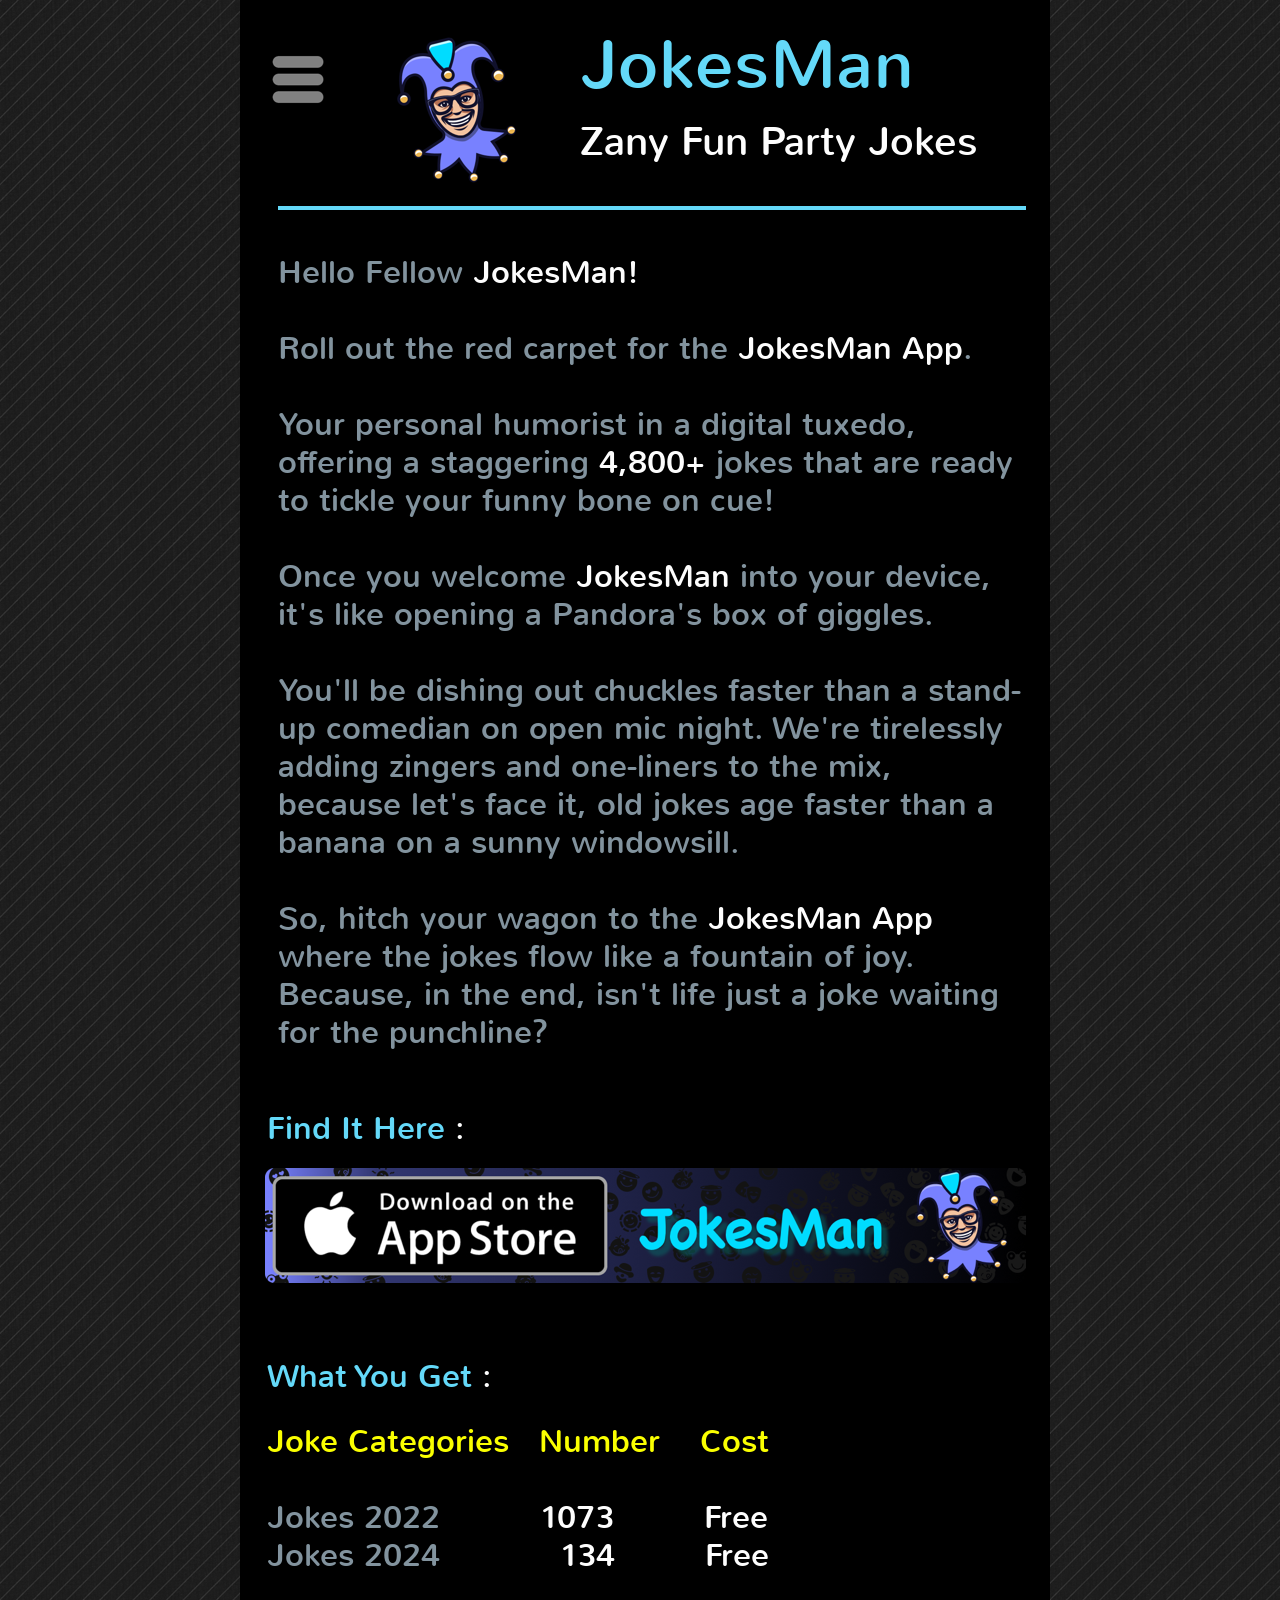
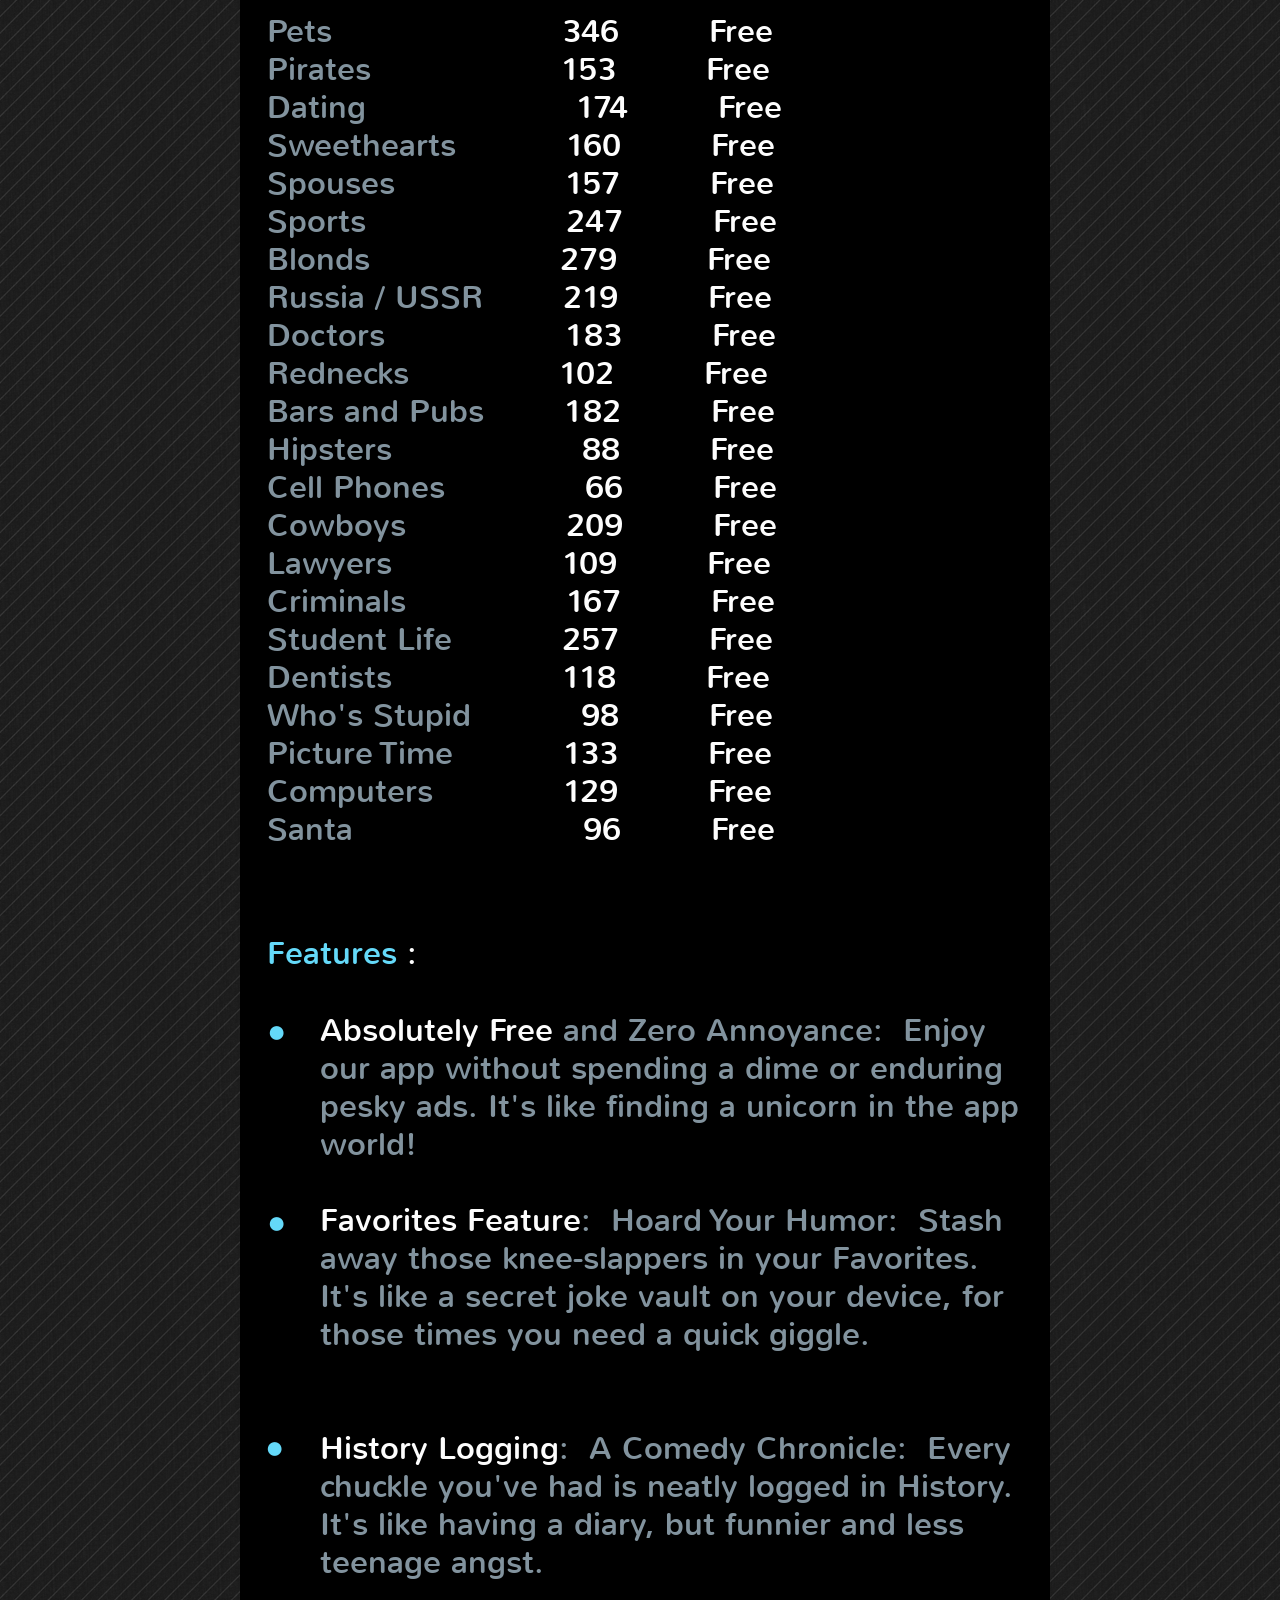
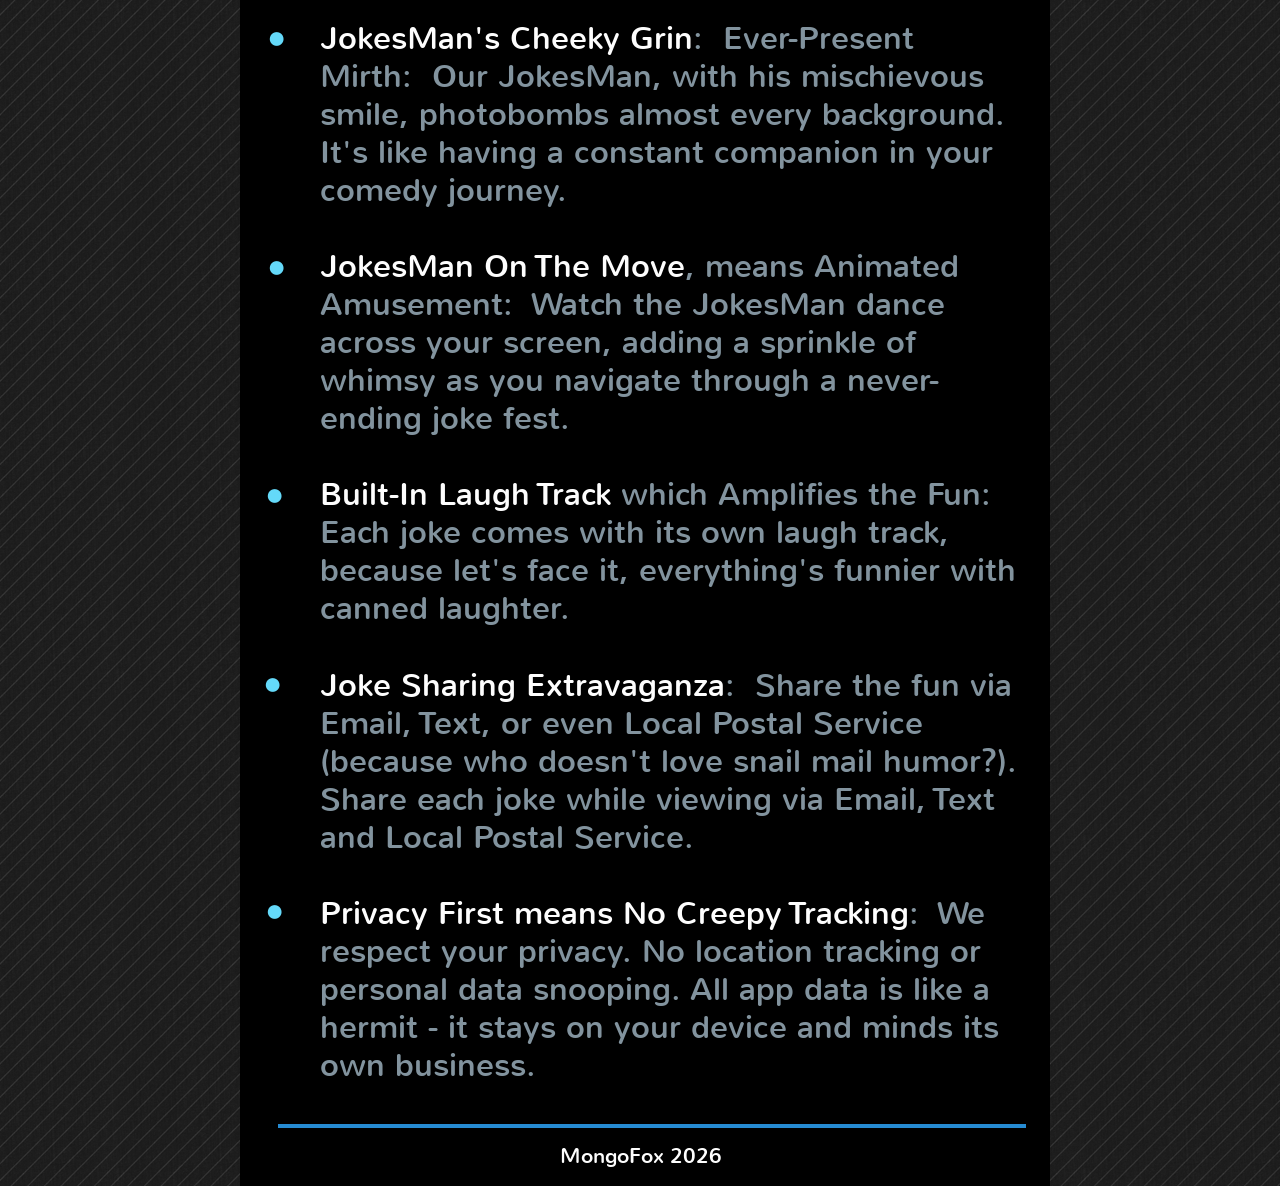
==== commit d433badb: "Add files via upload" ====
--- a/docs/index.html
+++ b/docs/index.html
@@ -2,173 +2,175 @@
 <html>
 <head>
 <meta charset="UTF-8">
+<meta name="viewport" content="width=960">
 <title>Jokesman</title>
-<meta name="referrer" content="same-origin">
 <meta name="robots" content="max-image-preview:large">
-<meta name="viewport" content="width=960">
+<meta name="generator" content="sitely.app 6.2.2">
 <link rel="preload" href="css/Nunito-Regular.woff2" as="font" crossorigin>
-<style>html,body{-webkit-text-zoom:reset !important}@font-face{font-display:block;font-family:"Lato 2";src:url('css/Lato-Regular.woff2') format('woff2'),url('css/Lato-Regular.woff') format('woff');font-weight:400}@font-face{font-display:block;font-family:"Nunito 1";src:url('css/Nunito-Regular.woff2') format('woff2'),url('css/Nunito-Regular.woff') format('woff');font-weight:400}body>div{font-size:0}p,span,h1,h2,h3,h4,h5,h6,a,li{margin:0;word-spacing:normal;word-wrap:break-word;-ms-word-wrap:break-word;pointer-events:auto;-ms-text-size-adjust:none !important;-moz-text-size-adjust:none !important;-webkit-text-size-adjust:none !important;text-size-adjust:none !important;max-height:10000000px}sup{font-size:inherit;vertical-align:baseline;position:relative;top:-0.4em}sub{font-size:inherit;vertical-align:baseline;position:relative;top:0.4em}ul{display:block;word-spacing:normal;word-wrap:break-word;line-break:normal;list-style-type:none;padding:0;margin:0;-moz-padding-start:0;-khtml-padding-start:0;-webkit-padding-start:0;-o-padding-start:0;-padding-start:0;-webkit-margin-before:0;-webkit-margin-after:0}li{display:block;white-space:normal}[data-marker]::before{content:attr(data-marker) ' ';-webkit-user-select:none;-khtml-user-select:none;-moz-user-select:none;-ms-user-select:none;-o-user-select:none;user-select:none}li p{-webkit-touch-callout:none;-webkit-user-select:none;-khtml-user-select:none;-moz-user-select:none;-ms-user-select:none;-o-user-select:none;user-select:none}form{display:inline-block}a{text-decoration:inherit;color:inherit;-webkit-tap-highlight-color:rgba(0,0,0,0)}textarea{resize:none}.shm-l{float:left;clear:left}.shm-r{float:right;clear:right;shape-outside:content-box}.btf{display:none}.plyr{min-width:0 !important}html{font-family:sans-serif}body{font-size:0;margin:0;--z:1;zoom:var(--z)}audio,video{display:inline-block;vertical-align:baseline}audio:not([controls]){display:none;height:0}[hidden],template{display:none}a{background:0 0;outline:0}b,strong{font-weight:700}dfn{font-style:italic}h1,h2,h3,h4,h5,h6{font-size:1em;line-height:1;margin:0}img{border:0}svg:not(:root){overflow:hidden}button,input,optgroup,select,textarea{color:inherit;font:inherit;margin:0}button{overflow:visible}button,select{text-transform:none}button,html input[type=button],input[type=submit]{-webkit-appearance:button;cursor:pointer;box-sizing:border-box;white-space:normal}input[type=date],input[type=email],input[type=number],input[type=password],input[type=text],textarea{-webkit-appearance:none;appearance:none;box-sizing:border-box}button[disabled],html input[disabled]{cursor:default}button::-moz-focus-inner,input::-moz-focus-inner{border:0;padding:0}input{line-height:normal}input[type=checkbox],input[type=radio]{box-sizing:border-box;padding:0}input[type=number]::-webkit-inner-spin-button,input[type=number]::-webkit-outer-spin-button{height:auto}input[type=search]{-webkit-appearance:textfield;-moz-box-sizing:content-box;-webkit-box-sizing:content-box;box-sizing:content-box}input[type=search]::-webkit-search-cancel-button,input[type=search]::-webkit-search-decoration{-webkit-appearance:none}textarea{overflow:auto;box-sizing:border-box;border-color:#ddd}optgroup{font-weight:700}table{border-collapse:collapse;border-spacing:0}td,th{padding:0}blockquote{margin-block-start:0;margin-block-end:0;margin-inline-start:0;margin-inline-end:0}:-webkit-full-screen-ancestor:not(iframe){-webkit-clip-path:initial !important}
+<style>html,body{-webkit-text-zoom:reset !important}@font-face{font-display:block;font-family:"Lato 2";src:url('css/Lato-Regular.woff2') format('woff2'),url('css/Lato-Regular.woff') format('woff');font-weight:400}@font-face{font-display:block;font-family:"Nunito 1";src:url('css/Nunito-Regular.woff2') format('woff2'),url('css/Nunito-Regular.woff') format('woff');font-weight:400}body>div{font-size:0}p,span,h1,h2,h3,h4,h5,h6,a,li,button{margin:0;word-spacing:normal;word-wrap:break-word;-ms-word-wrap:break-word;pointer-events:auto;-ms-text-size-adjust:none !important;-moz-text-size-adjust:none !important;-webkit-text-size-adjust:none !important;text-size-adjust:none !important;max-height:10000000px}sup{font-size:inherit;vertical-align:baseline;position:relative;top:-0.4em}sub{font-size:inherit;vertical-align:baseline;position:relative;top:0.4em}ul{display:block;word-spacing:normal;word-wrap:break-word;line-break:normal;list-style-type:none;padding:0;margin:0;-moz-padding-start:0;-khtml-padding-start:0;-webkit-padding-start:0;-o-padding-start:0;-padding-start:0;-webkit-margin-before:0;-webkit-margin-after:0}li{display:block;white-space:normal}[data-marker]::before{content:attr(data-marker) ' ';-webkit-user-select:none;-khtml-user-select:none;-moz-user-select:none;-ms-user-select:none;-o-user-select:none;user-select:none;text-wrap:nowrap}li p, .slc{-webkit-touch-callout:none;-webkit-user-select:none;-khtml-user-select:none;-moz-user-select:none;-ms-user-select:none;-o-user-select:none;user-select:none}form{display:inline-block}a{text-decoration:inherit;color:inherit;-webkit-tap-highlight-color:rgba(0,0,0,0)}textarea{resize:none}.shm-l{float:left;clear:left}.shm-r{float:right;clear:right;shape-outside:content-box}.btf{display:none}.plyr{min-width:0 !important}html{font-family:sans-serif}body{font-size:0;margin:0;--z:1;zoom:var(--z)}audio,video{display:inline-block;vertical-align:baseline}video[controls]{zoom:calc(1/var(--z));transform:scale(var(--z));transform-origin:0 0}audio:not([controls]){display:none;height:0}[hidden],template{display:none}a{background:0 0}b,strong{font-weight:700}dfn{font-style:italic}h1,h2,h3,h4,h5,h6{font-size:1em;line-height:1;margin:0}img{border:0}svg:not(:root){overflow:hidden}button,input,optgroup,select,textarea{color:inherit;font:inherit;margin:0}button{overflow:visible;background:none;border:0;padding:0;text-align:inherit;align-items:initial;padding-block-start:0;padding-block-end:0;padding-inline-start:0}button,select{text-transform:none}button,html input[type=button],input[type=submit]{-webkit-appearance:button;cursor:pointer;box-sizing:border-box;white-space:normal;white-space-collapse:preserve}input[type=text],input[type=password],input[type=email],input[type=date],input[type=number],textarea{-webkit-appearance:none;appearance:none;box-sizing:border-box}button[disabled],html input[disabled]{cursor:default}button::-moz-focus-inner,input::-moz-focus-inner{border:0;padding:0}input{line-height:normal}input[type=checkbox],input[type=radio]{box-sizing:border-box;padding:0}input[type=number]::-webkit-inner-spin-button,input[type=number]::-webkit-outer-spin-button{height:auto}input[type=search]{-webkit-appearance:textfield;-moz-box-sizing:content-box;-webkit-box-sizing:content-box;box-sizing:content-box}input[type=search]::-webkit-search-cancel-button,input[type=search]::-webkit-search-decoration{-webkit-appearance:none}textarea{overflow:auto;box-sizing:border-box;border-color:#ddd}optgroup{font-weight:700}table{border-collapse:collapse;border-spacing:0}td,th{padding:0}blockquote{margin-block-start:0;margin-block-end:0;margin-inline-start:0;margin-inline-end:0}:-webkit-full-screen-ancestor:not(iframe){-webkit-clip-path:initial!important}
 html{-webkit-font-smoothing:antialiased; -moz-osx-font-smoothing:grayscale}.menu-content{cursor:pointer;position:relative}li{-webkit-tap-highlight-color:rgba(0,0,0,0)}
-#b{background:#000 url(images/pinstriped_suit.png) repeat center top}.ps1{position:relative;margin-top:0}.v1{display:block;vertical-align:top}.s1{width:960px;margin-left:auto;margin-right:auto;min-height:4656px}.z1{pointer-events:none}.v2{display:inline-block;vertical-align:top}.ps2{position:relative;margin-left:80px;margin-top:0}.s2{min-width:810px;width:810px;min-height:4656px}.c2{border:0;-webkit-border-radius:0;-moz-border-radius:0;border-radius:0;background-color:#000}.z2{z-index:1}.ps3{position:relative;margin-left:27px;margin-top:21px}.s3{min-width:759px;width:759px;min-height:165px}.v3{display:inline-block;vertical-align:top;overflow:visible}.ps4{position:relative;margin-left:0;margin-top:26px}.s4{min-width:63px;width:63px;height:64px}.z3{z-index:13;pointer-events:auto}.ps5{position:relative;margin-left:0;margin-top:0}.s5{min-width:63px;width:63px;min-height:64px;height:64px}.m1{padding:0px 0px 0px 0px}.mcv1{display:inline-block}.s6{min-width:63px;width:63px;min-height:64px}.c3{border:0;-webkit-border-radius:0;-moz-border-radius:0;border-radius:0;background-color:transparent;background-repeat:no-repeat;background-position:50% 50%;background-size:contain;background-image:url(images/hamburger-gray-63.png)}.ps6{position:relative;margin-left:0;margin-top:22px}.s7{min-width:63px;width:63px;overflow:hidden;height:19px}.z4{pointer-events:auto}.p1{text-indent:0;padding-bottom:0;padding-right:0;text-align:center}.f1{font-family:"Lato 2";font-size:12px;font-size:calc(12px * var(--f));line-height:1.334;font-weight:400;font-style:normal;text-decoration:none;text-transform:none;letter-spacing:normal;color:transparent;background-color:initial;text-shadow:none}.f1:hover{}.v4{display:none;vertical-align:top}.s8{min-width:361px;width:361px;min-height:519px;height:519px}.z5{z-index:9999}.ml1{outline:0}.s9{min-width:361px;width:361px;height:117px;box-shadow:13px 13px 4px rgba(0,0,0,.4);-webkit-border-radius:14px;-moz-border-radius:14px;border-radius:14px}.s10{min-width:355px;width:355px;min-height:111px}.c5{border:3px double #000;background-clip:padding-box;-webkit-border-radius:14px;-moz-border-radius:14px;border-radius:14px;background-color:#268bd2}.ps7{position:relative;margin-left:0;margin-top:17px}.s11{min-width:355px;width:355px;overflow:hidden;height:77px}.f2{font-family:"Helvetica Neue", Helvetica, Arial, sans-serif;font-size:63px;font-size:calc(63px * var(--f));line-height:1.096;font-weight:700;font-style:normal;text-decoration:none;text-transform:none;letter-spacing:normal;color:#fdfdfd;background-color:initial;text-shadow:2px 2px 1px #000}.f2:hover{}.ps8{position:relative;margin-left:27px;margin-top:15px}.s12{min-width:200px;width:200px;min-height:150px;height:150px}.z6{z-index:3;pointer-events:auto}.a1{display:block}.i1{position:absolute;left:25px;width:150px;height:150px;top:0;border:0}.ps9{position:relative;margin-left:23px;margin-top:0}.s13{min-width:446px;width:446px;min-height:149px;line-height:0}.s14{min-width:446px;width:446px;overflow:hidden;height:97px}.z7{z-index:2;pointer-events:auto}.p2{text-indent:0;padding-bottom:0;padding-right:0;text-align:left}.f3{font-family:"Nunito 1";font-size:68px;font-size:calc(68px * var(--f));line-height:1.310;font-weight:400;font-style:normal;text-decoration:none;text-transform:none;letter-spacing:0.97px;color:#64d9f9;background-color:initial;text-shadow:none}.f3:hover{}.s15{min-width:446px;width:446px;overflow:hidden;height:52px}.z8{z-index:6;pointer-events:auto}.f4{font-family:"Nunito 1";font-size:40px;font-size:calc(40px * var(--f));line-height:1.201;font-weight:400;font-style:normal;text-decoration:none;text-transform:none;letter-spacing:normal;color:#fdfdfd;background-color:initial;text-shadow:none}.f4:hover{}.ps10{position:relative;margin-left:38px;margin-top:20px}.s16{min-width:748px;width:748px;min-height:4px;-ms-transform:scale(1, -1);-moz-transform:scale(1, -1);-webkit-transform:scale(1, -1);transform:scale(1, -1)}.c6{border:0;-webkit-border-radius:0;-moz-border-radius:0;border-radius:0;background-color:#64d9f9}.z9{z-index:9}.ps11{position:relative;margin-left:38px;margin-top:44px}.s17{min-width:744px;width:744px;overflow:hidden;height:1095px}.z10{z-index:11;pointer-events:auto}.f5{font-family:"Nunito 1";font-size:32px;font-size:calc(32px * var(--f));line-height:1.188;font-weight:400;font-style:normal;text-decoration:none;text-transform:none;letter-spacing:normal;color:#82939e;background-color:initial;text-shadow:none}.f5:hover{}.f6{font-family:"Nunito 1";font-size:32px;font-size:calc(32px * var(--f));line-height:1.188;font-weight:400;font-style:normal;text-decoration:none;text-transform:none;letter-spacing:normal;color:#fdfdfd;background-color:initial;text-shadow:none}.f6:hover{}.ps12{position:relative;margin-left:27px;margin-top:29px}.s18{min-width:387px;width:387px;overflow:hidden;height:49px}.z11{z-index:4;pointer-events:auto}.f7{font-family:"Nunito 1";font-size:32px;font-size:calc(32px * var(--f));line-height:1.470;font-weight:400;font-style:normal;text-decoration:none;text-transform:none;letter-spacing:normal;color:#64d9f9;background-color:initial;text-shadow:none}.f7:hover{}.f8{font-family:"Nunito 1";font-size:32px;font-size:calc(32px * var(--f));line-height:1.470;font-weight:400;font-style:normal;text-decoration:none;text-transform:none;letter-spacing:normal;color:#fdfdfd;background-color:initial;text-shadow:none}.f8:hover{}.ps13{position:relative;margin-left:25px;margin-top:14px}.s19{min-width:761px;width:761px;min-height:116px;height:116px}.z12{z-index:10;pointer-events:auto}.i2{position:absolute;left:0;width:761px;height:115px;top:0;border:0}.ps14{position:relative;margin-left:27px;margin-top:76px}.z13{z-index:5;pointer-events:auto}.ps15{position:relative;margin-left:27px;margin-top:14px}.s20{min-width:744px;width:744px;overflow:hidden;height:1064px}.z14{z-index:14;pointer-events:auto}.f9{font-family:"Nunito 1";font-size:32px;font-size:calc(32px * var(--f));line-height:1.188;font-weight:400;font-style:normal;text-decoration:none;text-transform:none;letter-spacing:normal;color:#faff00;background-color:initial;text-shadow:none}.f9:hover{}.ps16{position:relative;margin-left:27px;margin-top:43px}.s21{min-width:484px;width:484px;overflow:hidden;height:50px}.z15{z-index:15;pointer-events:auto}.ps17{position:relative;margin-left:23px;margin-top:32px}.s22{min-width:757px;width:757px;min-height:1710px}.ps18{position:relative;margin-left:0;margin-top:1252px}.s23{min-width:34px;width:34px;overflow:hidden;height:42px}.z16{z-index:7;pointer-events:auto}.f10{font-family:"Arial Unicode MS", sans-serif;font-size:32px;font-size:calc(32px * var(--f));line-height:1.220;font-weight:400;font-style:normal;text-decoration:none;text-transform:none;letter-spacing:1.52px;color:#64d9f9;background-color:initial;text-shadow:none}.f10:hover{}.ps19{position:relative;margin-left:-32px;margin-top:416px}.s24{min-width:34px;width:34px;min-height:1105px;line-height:0}.z17{z-index:16;pointer-events:auto}.ps20{position:relative;margin-left:0;margin-top:605px}.z18{z-index:19;pointer-events:auto}.ps21{position:relative;margin-left:0;margin-top:374px}.z19{z-index:21;pointer-events:auto}.ps22{position:relative;margin-left:-32px;margin-top:0}.s25{min-width:34px;width:34px;min-height:877px;line-height:0}.z20{z-index:8;pointer-events:auto}.ps23{position:relative;margin-left:0;margin-top:149px}.z21{z-index:12;pointer-events:auto}.ps24{position:relative;margin-left:0;margin-top:373px}.z22{z-index:17;pointer-events:auto}.ps25{position:relative;margin-left:0;margin-top:187px}.z23{z-index:18;pointer-events:auto}.ps26{position:relative;margin-left:19px;margin-top:0}.s26{min-width:700px;width:700px;overflow:hidden;height:1710px}.ps27{position:relative;margin-left:38px;margin-top:2px}.c7{border:0;-webkit-border-radius:0;-moz-border-radius:0;border-radius:0;background-color:#268bd2}.z24{z-index:22}.ps28{position:relative;margin-left:150px;margin-top:9px}.s27{min-width:501px;width:501px;overflow:hidden;height:41px}.z25{z-index:23;pointer-events:auto}.f11{font-family:"Nunito 1";font-size:21px;font-size:calc(21px * var(--f));line-height:1.858;font-weight:400;font-style:normal;text-decoration:none;text-transform:none;letter-spacing:normal;color:#fdfdfd;background-color:initial;text-shadow:none}.f11:hover{}@media (min-width:960px) and (-webkit-min-device-pixel-ratio:1.7), (min-width:960px) and (min-resolution:144dpi) {.c3{background-image:url(images/hamburger-gray-126.png)}}</style>
-<link onload="this.media='all';this.onload=null;" rel="stylesheet" href="css/site.b9448a.css" media="print">
+#b{background:#000 url(images/pinstriped_suit.png) repeat center top}.ps1{position:relative;margin-top:0}.v1{display:block;pointer-events:none}.s1{width:960px;margin-left:auto;margin-right:auto;min-height:4386px}.v2{display:inline-block;vertical-align:top}.ps2{position:relative;margin-left:80px;margin-top:0}.s2{min-width:810px;width:810px;min-height:4386px}.c2{border:0;-webkit-border-radius:0;-moz-border-radius:0;border-radius:0;background-color:#000}.z1{z-index:1}.ps3{position:relative;margin-left:27px;margin-top:21px}.s3{min-width:759px;width:759px;min-height:165px}.v3{display:inline-block;vertical-align:top;pointer-events:auto;overflow:visible}.ps4{position:relative;margin-left:0;margin-top:26px}.s4{min-width:63px;width:63px;height:64px}.z2{z-index:13}.ps5{position:relative;margin-left:0;margin-top:0}.s5{min-width:63px;width:63px;min-height:64px;height:64px}.m1{padding:0px 0px 0px 0px}.v4{display:block}.mcv1{display:inline-block}.v5{display:inline-block;vertical-align:top;pointer-events:none}.s6{min-width:63px;width:63px;min-height:64px}.c3{border:0;-webkit-border-radius:0;-moz-border-radius:0;border-radius:0;background-color:transparent;background-repeat:no-repeat;background-position:50% 50%;background-size:contain;background-image:url(images/e/hamburger-gray-63.png)}.v6{display:inline-block;vertical-align:top;pointer-events:auto}.ps6{position:relative;margin-left:0;margin-top:22px}.s7{min-width:63px;width:63px;overflow:hidden;height:19px}.p1{text-indent:0;padding-bottom:0;padding-right:0;text-align:center}.f1{font-family:"Lato 2";font-size:12px;font-size:calc(12px * var(--f));line-height:1.334;font-weight:400;font-style:normal;text-decoration:none;text-transform:none;letter-spacing:normal;color:transparent;background-color:initial;text-shadow:none}.v7{display:none}.s8{min-width:361px;width:361px;min-height:519px;height:519px}.z3{z-index:9999}.s9{min-width:361px;width:361px;height:117px;box-shadow:13px 13px 4px rgba(0,0,0,0.4);-webkit-border-radius:14px;-moz-border-radius:14px;border-radius:14px}.s10{min-width:355px;width:355px;min-height:111px}.c5{border:3px double #000;background-clip:padding-box;-webkit-border-radius:14px;-moz-border-radius:14px;border-radius:14px;background-color:#268bd2}.ps7{position:relative;margin-left:0;margin-top:17px}.s11{min-width:355px;width:355px;overflow:hidden;height:77px}.f2{font-family:"Helvetica Neue", Helvetica, Arial, sans-serif;font-size:63px;font-size:calc(63px * var(--f));line-height:1.096;font-weight:700;font-style:normal;text-decoration:none;text-transform:none;letter-spacing:normal;color:#fdfdfd;background-color:initial;text-shadow:2px 2px 1px #000}.ps8{position:relative;margin-left:27px;margin-top:15px}.s12{min-width:200px;width:200px;min-height:150px;height:150px}.z4{z-index:10}.a1{display:block}.i1{position:absolute;left:25px;width:150px;top:0;height:150px;-webkit-border-radius:0;-moz-border-radius:0;border-radius:0;border:0}.i2{width:100%;height:100%;display:inline-block;-webkit-transform:translate3d(0,0,0)}.ps9{position:relative;margin-left:23px;margin-top:0}.s13{min-width:446px;width:446px;min-height:149px;line-height:0}.s14{min-width:446px;width:446px;overflow:hidden;height:97px}.z5{z-index:2}.p2{text-indent:0;padding-bottom:0;padding-right:0;text-align:left}.f3{font-family:"Nunito 1";font-size:68px;font-size:calc(68px * var(--f));line-height:1.310;font-weight:400;font-style:normal;text-decoration:none;text-transform:none;letter-spacing:0.97px;color:#64d9f9;background-color:initial;text-shadow:none}.s15{min-width:446px;width:446px;overflow:hidden;height:52px}.z6{z-index:9}.f4{font-family:"Nunito 1";font-size:40px;font-size:calc(40px * var(--f));line-height:1.201;font-weight:400;font-style:normal;text-decoration:none;text-transform:none;letter-spacing:normal;color:#fdfdfd;background-color:initial;text-shadow:none}.ps10{position:relative;margin-left:38px;margin-top:20px}.s16{min-width:748px;width:748px;min-height:4px;-ms-transform:scale(1, -1);-moz-transform:scale(1, -1);-webkit-transform:scale(1, -1);transform:scale(1, -1)}.c6{border:0;-webkit-border-radius:0;-moz-border-radius:0;border-radius:0;background-color:#64d9f9}.z7{z-index:12}.ps11{position:relative;margin-left:38px;margin-top:44px}.s17{min-width:744px;width:744px;overflow:hidden;height:834px}.z8{z-index:3}.f5{font-family:"Nunito 1";font-size:32px;font-size:calc(32px * var(--f));line-height:1.188;font-weight:400;font-style:normal;text-decoration:none;text-transform:none;letter-spacing:normal;color:#82939e;background-color:initial;text-shadow:none}.f6{font-family:"Nunito 1";font-size:32px;font-size:calc(32px * var(--f));line-height:1.188;font-weight:400;font-style:normal;text-decoration:none;text-transform:none;letter-spacing:normal;color:#fdfdfd;background-color:initial;text-shadow:none}.ps12{position:relative;margin-left:27px;margin-top:17px}.s18{min-width:387px;width:387px;overflow:hidden;height:49px}.z9{z-index:11}.f7{font-family:"Nunito 1";font-size:32px;font-size:calc(32px * var(--f));line-height:1.470;font-weight:400;font-style:normal;text-decoration:none;text-transform:none;letter-spacing:normal;color:#64d9f9;background-color:initial;text-shadow:none}.f8{font-family:"Nunito 1";font-size:32px;font-size:calc(32px * var(--f));line-height:1.470;font-weight:400;font-style:normal;text-decoration:none;text-transform:none;letter-spacing:normal;color:#fdfdfd;background-color:initial;text-shadow:none}.ps13{position:relative;margin-left:25px;margin-top:14px}.s19{min-width:761px;width:761px;min-height:116px;height:116px}.z10{z-index:4}.i3{position:absolute;left:0;width:761px;top:0;height:115px;-webkit-border-radius:0;-moz-border-radius:0;border-radius:0;border:0}.ps14{position:relative;margin-left:27px;margin-top:69px}.z11{z-index:23}.s20{min-width:744px;width:744px;overflow:hidden;height:1064px}.z12{z-index:15}.f9{font-family:"Nunito 1";font-size:32px;font-size:calc(32px * var(--f));line-height:1.188;font-weight:400;font-style:normal;text-decoration:none;text-transform:none;letter-spacing:normal;color:#faff00;background-color:initial;text-shadow:none}.ps15{position:relative;margin-left:27px;margin-top:43px}.s21{min-width:484px;width:484px;overflow:hidden;height:50px}.z13{z-index:8}.ps16{position:relative;margin-left:23px;margin-top:32px}.s22{min-width:757px;width:757px;min-height:1710px}.ps17{position:relative;margin-left:0;margin-top:1252px}.s23{min-width:34px;width:34px;overflow:hidden;height:42px}.z14{z-index:21}.f10{font-family:"Arial Unicode MS", sans-serif;font-size:32px;font-size:calc(32px * var(--f));line-height:1.220;font-weight:400;font-style:normal;text-decoration:none;text-transform:none;letter-spacing:1.52px;color:#64d9f9;background-color:initial;text-shadow:none}.ps18{position:relative;margin-left:-32px;margin-top:416px}.s24{min-width:34px;width:34px;min-height:1105px;line-height:0}.z15{z-index:17}.ps19{position:relative;margin-left:0;margin-top:605px}.z16{z-index:20}.ps20{position:relative;margin-left:0;margin-top:374px}.z17{z-index:22}.ps21{position:relative;margin-left:-32px;margin-top:0}.s25{min-width:34px;width:34px;min-height:877px;line-height:0}.z18{z-index:7}.ps22{position:relative;margin-left:0;margin-top:149px}.z19{z-index:16}.ps23{position:relative;margin-left:0;margin-top:373px}.z20{z-index:18}.ps24{position:relative;margin-left:0;margin-top:187px}.z21{z-index:19}.ps25{position:relative;margin-left:19px;margin-top:0}.s26{min-width:700px;width:700px;overflow:hidden;height:1710px}.z22{z-index:6}.ps26{position:relative;margin-left:38px;margin-top:2px}.c7{border:0;-webkit-border-radius:0;-moz-border-radius:0;border-radius:0;background-color:#268bd2}.z23{z-index:14}.ps27{position:relative;margin-left:150px;margin-top:9px}.s27{min-width:501px;width:501px;overflow:hidden;height:41px}.z24{z-index:5}.f11{font-family:"Nunito 1";font-size:21px;font-size:calc(21px * var(--f));line-height:1.858;font-weight:400;font-style:normal;text-decoration:none;text-transform:none;letter-spacing:normal;color:#fdfdfd;background-color:initial;text-shadow:none}@media (min-width:960px) and (-webkit-min-device-pixel-ratio:1.7), (min-width:960px) and (min-resolution:144dpi) {.c3{background-image:url(images/6/hamburger-gray-126.png)}}</style>
+<meta name="referrer" content="origin-when-cross-origin">
+<link rel="stylesheet" href="css/site.c336d4.css" media="print" onload="this.media='all';this.onload=null;">
+<noscript><link rel="stylesheet" href="css/site.c336d4.css" type="text/css"></noscript>
 </head>
-<body id="b">
-<script>var p=document.createElement("P");p.innerHTML="&nbsp;",p.style.cssText="position:fixed;visible:hidden;font-size:100px;zoom:1",document.body.appendChild(p);var rsz=function(e){return function(){var r=Math.trunc(1e3/parseFloat(window.getComputedStyle(e).getPropertyValue("font-size")))/10,t=document.body;r!=t.style.getPropertyValue("--f")&&t.style.setProperty("--f",r)}}(p);if("ResizeObserver"in window){var ro=new ResizeObserver(rsz);ro.observe(p)}else if("requestAnimationFrame"in window){var raf=function(){rsz(),requestAnimationFrame(raf)};requestAnimationFrame(raf)}else setInterval(rsz,100);</script>
+<body style="--sw:0px" id="b">
+<script>!function(){var t,e,n=document.body,r=("0"===n.style.getPropertyValue("--sw")&&n.style.setProperty("--sw","0px"),document.createElement("P")),i=(r.innerHTML="&nbsp;",r.style.cssText="position:fixed;visibility:hidden;font-size:100px;zoom:1",r.setAttribute("aria-hidden","true"),n.appendChild(r),t=r,function(){var e=Math.trunc(1e4/parseFloat(window.getComputedStyle(t).getPropertyValue("font-size")))/100;e!=n.style.getPropertyValue("--f")&&n.style.setProperty("--f",e)});"ResizeObserver"in window?new ResizeObserver(i).observe(r):"requestAnimationFrame"in window?(e=function(){i(),requestAnimationFrame(e)},requestAnimationFrame(e)):setInterval(i,100)}();</script>
 
-<div class="ps1 v1 s1 z1">
-<div class="v2 ps2 s2 c2 z2">
+<div class="ps1 v1 s1">
+<div class="v2 ps2 s2 c2 z1">
 <div class="v2 ps3 s3">
-<div class="v3 ps4 s4 z3">
+<div class="v3 ps4 s4 z2">
 <ul class="menu-dropdown-1 v2 ps5 s5 m1" id="m1">
-<li class="v2 ps5 s4">
+<li class="v4 ps5 s4">
 <div class="menu-content mcv1">
-<div class="v2 ps5 s6 c3 z1">
-<div class="v2 ps6 s7 c4 z4">
+<div class="v5 ps5 s6 c3">
+<div class="v6 ps6 s7 c4">
 <p class="p1 f1">Menu</p>
 </div>
 </div>
 </div>
-<ul class="menu-dropdown v4 ps5 s8 m1 z5">
-<li class="v2 ps5 s9">
-<a href="#" class="ml1"><div class="menu-content mcv1"><div class="v2 ps5 s10 c5 z1"><div class="v2 ps7 s11 c4 z4"><p class="p1 f2">JokesMan</p></div></div></div></a>
+<ul class="menu-dropdown v7 ps5 s8 m1 z3">
+<li class="v4 ps5 s9">
+<a href="#"><div class="menu-content mcv1"><div class="v5 ps5 s10 c5"><div class="v6 ps7 s11 c4"><p class="p1 f2">JokesMan</p></div></div></div></a>
 </li>
-<li class="v2 ps7 s9">
-<a href="support.html" class="ml1"><div class="menu-content mcv1"><div class="v2 ps5 s10 c5 z1"><div class="v2 ps7 s11 c4 z4"><p class="p1 f2">Support</p></div></div></div></a>
+<li class="v4 ps7 s9">
+<a href="support.html"><div class="menu-content mcv1"><div class="v5 ps5 s10 c5"><div class="v6 ps7 s11 c4"><p class="p1 f2">Support</p></div></div></div></a>
 </li>
-<li class="v2 ps7 s9">
-<a href="privacy.html" class="ml1"><div class="menu-content mcv1"><div class="v2 ps5 s10 c5 z1"><div class="v2 ps7 s11 c4 z4"><p class="p1 f2">Privacy</p></div></div></div></a>
+<li class="v4 ps7 s9">
+<a href="privacy.html"><div class="menu-content mcv1"><div class="v5 ps5 s10 c5"><div class="v6 ps7 s11 c4"><p class="p1 f2">Privacy</p></div></div></div></a>
 </li>
-<li class="v2 ps7 s9">
-<a href="disclaimer.html" class="ml1"><div class="menu-content mcv1"><div class="v2 ps5 s10 c5 z1"><div class="v2 ps7 s11 c4 z4"><p class="p1 f2">Disclaimer</p></div></div></div></a>
+<li class="v4 ps7 s9">
+<a href="disclaimer.html"><div class="menu-content mcv1"><div class="v5 ps5 s10 c5"><div class="v6 ps7 s11 c4"><p class="p1 f2">Disclaimer</p></div></div></div></a>
 </li>
 </ul>
 </li>
 </ul>
 </div>
-<div class="v2 ps8 s12 c4 z6">
-<a href="#" class="a1"><picture><source srcset="images/webjokesmanicon-150.png 1x, images/webjokesmanicon-300.png 2x"><img src="images/webjokesmanicon-300.png" class="i1"></picture></a>
+<div class="v6 ps8 s12 c4 z4">
+<a href="#" class="a1"><picture class="i2"><source srcset="images/t/webjokesmanicon-150.png 1x, images/8/webjokesmanicon-300.png 2x"><img src="images/8/webjokesmanicon-300.png" class="i1"></picture></a>
 </div>
 <div class="v2 ps9 s13">
-<div class="v2 ps5 s14 c4 z7">
-<h2 class="p2"><a href="#" class="f3">JokesMan</a></h2>
+<div class="v6 ps5 s14 c4 z5">
+<h2 class="p2"><a role="button" href="#" class="f3">JokesMan</a></h2>
 </div>
-<div class="v2 ps5 s15 c4 z8">
-<p class="p2"><a href="#" class="f4">Zany Fun Party Jokes</a></p>
+<div class="v6 ps5 s15 c4 z6">
+<p class="p2"><a role="button" href="#" class="f4">Zany Fun Party Jokes</a></p>
 </div>
 </div>
 </div>
-<div class="v2 ps10 s16 c6 z9"></div>
-<div class="v2 ps11 s17 c4 z10">
+<div class="v2 ps10 s16 c6 z7"></div>
+<div class="v6 ps11 s17 c4 z8">
 <p class="p2 f5">Hello Fellow <span class="f6">JokesMan!</span></p>
 <p class="p2 f5"><br></p>
 <p class="p2 f5">Roll out the red carpet for the <span class="f6">JokesMan App</span>.</p>
 <p class="p2 f5"><br></p>
 <p class="p2 f5">Your personal humorist in a digital tuxedo, offering a staggering <span class="f6">4,800+</span> jokes that are ready to tickle your funny bone on cue!</p>
 <p class="p2 f5"><br></p>
-<p class="p2 f5">Once you welcome <span class="f6">JokesMan</span> into your device, it's like opening a Pandora's box of giggles with over <span class="f6">1,700</span> jokes on the house. You'll be dishing out chuckles faster than a stand-up comedian on open mic night. We're tirelessly adding zingers and one-liners to the mix, because let's face it, old jokes age faster than a banana on a sunny windowsill.</p>
+<p class="p2 f5">Once you welcome <span class="f6">JokesMan</span> into your device, it's like opening a Pandora's box of giggles.&nbsp;</p>
 <p class="p2 f5"><br></p>
-<p class="p2 f5">For the connoisseurs of chuckles craving the VIP section of comedy, JokesMan rolls out the red velvet rope to over <span class="f6">3,100 Premium</span> jokes. Just a tap away, and you'll have more jokes than you can shake a stick at, all for the price of a latte (the fancy kind, with the leaf art on top).</p>
+<p class="p2 f5">You'll be dishing out chuckles faster than a stand-up comedian on open mic night. We're tirelessly adding zingers and one-liners to the mix, because let's face it, old jokes age faster than a banana on a sunny windowsill.</p>
 <p class="p2 f5"><br></p>
 <p class="p2 f5">So, hitch your wagon to the <span class="f6">JokesMan App</span> where the jokes flow like a fountain of joy.</p>
 <p class="p2 f5">Because, in the end, isn't life just a joke waiting for the punchline?</p>
 </div>
-<div class="v2 ps12 s18 c4 z11">
+<div class="v6 ps12 s18 c4 z9">
 <p class="p2 f7">Find It Here<span class="f8"> :</span></p>
 </div>
-<div class="v2 ps13 s19 c4 z12">
-<a href="https://apps.apple.com/app/jokesman/id1633922826?platform=iphone" target="_blank" rel="noopener" class="a1"><picture><source srcset="images/jokesmandownloadimage-761.png 1x, images/jokesmandownloadimage-1522.png 2x"><img src="images/jokesmandownloadimage-1522.png" loading="lazy" class="i2"></picture></a>
+<div class="v6 ps13 s19 c4 z10">
+<a href="https://apps.apple.com/app/jokesman/id1633922826?platform=iphone" target="_blank" rel="noopener" class="a1"><picture class="i2"><source srcset="images/c/jokesmandownloadimage-761.png 1x, images/h/jokesmandownloadimage-1522.png 2x"><img src="images/h/jokesmandownloadimage-1522.png" loading="lazy" class="i3"></picture></a>
 </div>
-<div class="v2 ps14 s18 c4 z13">
+<div class="v6 ps14 s18 c4 z11">
 <p class="p2 f7">What You Get <span class="f8">:</span></p>
 </div>
-<div class="v2 ps15 s20 c4 z14">
-<p class="p2 f9">Joke Categories&nbsp;&nbsp; Number&nbsp;&nbsp;&nbsp;&nbsp;Cost</p>
+<div class="v6 ps3 s20 c4 z12">
+<p class="p2 f9">Joke Categories&nbsp; &nbsp;Number&nbsp; &nbsp; Cost</p>
 <p class="p2 f5"><br></p>
-<p class="p2 f5">Jokes 2022&nbsp;&nbsp;&nbsp;&nbsp;&nbsp;&nbsp;&nbsp;&nbsp;&nbsp;&nbsp;<span class="f6">1073&nbsp;&nbsp;&nbsp;&nbsp;&nbsp;&nbsp;&nbsp;&nbsp; Free</span>&nbsp;&nbsp;&nbsp;&nbsp;&nbsp;&nbsp;&nbsp;&nbsp;&nbsp;&nbsp;&nbsp;&nbsp;&nbsp;</p>
-<p class="p2 f5">Jokes 2024&nbsp;&nbsp;&nbsp;&nbsp;&nbsp;&nbsp;&nbsp;&nbsp;&nbsp;&nbsp;&nbsp;&nbsp;<span class="f6">346&nbsp;&nbsp;&nbsp;&nbsp;&nbsp;&nbsp;&nbsp;&nbsp; Free</span></p>
-<p class="p2 f5">Pets&nbsp;&nbsp;&nbsp;&nbsp;&nbsp;&nbsp;&nbsp;&nbsp;&nbsp;&nbsp;&nbsp;&nbsp;&nbsp;&nbsp;&nbsp;&nbsp;&nbsp;&nbsp;&nbsp;&nbsp;&nbsp;&nbsp; <span class="f6">346&nbsp;&nbsp;&nbsp;&nbsp;&nbsp;&nbsp;&nbsp;&nbsp; Free</span></p>
-<p class="p2 f5">Pirates&nbsp;&nbsp;&nbsp;&nbsp;&nbsp;&nbsp;&nbsp;&nbsp;&nbsp;&nbsp;&nbsp;&nbsp;&nbsp;&nbsp;&nbsp;&nbsp;&nbsp;&nbsp;&nbsp;&nbsp;<span class="f6"> 91&nbsp;&nbsp;&nbsp;&nbsp;&nbsp;&nbsp;&nbsp;&nbsp; Free</span></p>
+<p class="p2 f5">Jokes 2022&nbsp; &nbsp; &nbsp; &nbsp; &nbsp; <span class="f6">1073&nbsp; &nbsp; &nbsp; &nbsp; &nbsp;Free</span>&nbsp; &nbsp; &nbsp; &nbsp; &nbsp; &nbsp; &nbsp;</p>
+<p class="p2 f5">Jokes 2024&nbsp; &nbsp; &nbsp; &nbsp; &nbsp; &nbsp; <span class="f6">134&nbsp; &nbsp; &nbsp; &nbsp; &nbsp;Free</span></p>
 <p class="p2 f5"><br></p>
-<p class="p2 f5">Dating&nbsp;&nbsp;&nbsp;&nbsp;&nbsp;&nbsp;&nbsp;&nbsp;&nbsp;&nbsp;&nbsp;&nbsp;&nbsp;&nbsp;&nbsp;&nbsp;&nbsp;&nbsp;&nbsp;&nbsp;142&nbsp;&nbsp;&nbsp;&nbsp;&nbsp;&nbsp;&nbsp;&nbsp; In-App Purchase</p>
-<p class="p2 f5">Sweethearts&nbsp;&nbsp;&nbsp;&nbsp;&nbsp;&nbsp;&nbsp;&nbsp;&nbsp;&nbsp; 160&nbsp;&nbsp;&nbsp;&nbsp;&nbsp;&nbsp;&nbsp;&nbsp; In-App Purchase</p>
-<p class="p2 f5">Spouses&nbsp;&nbsp;&nbsp;&nbsp;&nbsp;&nbsp;&nbsp;&nbsp;&nbsp;&nbsp;&nbsp;&nbsp;&nbsp;&nbsp;&nbsp;&nbsp; 157&nbsp;&nbsp;&nbsp;&nbsp;&nbsp;&nbsp;&nbsp;&nbsp; In-App Purchase</p>
-<p class="p2 f5">Sports&nbsp;&nbsp;&nbsp;&nbsp;&nbsp;&nbsp;&nbsp;&nbsp;&nbsp;&nbsp;&nbsp;&nbsp;&nbsp;&nbsp;&nbsp;&nbsp;&nbsp;&nbsp;&nbsp;&nbsp;247&nbsp;&nbsp;&nbsp;&nbsp;&nbsp;&nbsp;&nbsp;&nbsp; In-App Purchase</p>
-<p class="p2 f5">Blonds&nbsp;&nbsp;&nbsp;&nbsp;&nbsp;&nbsp;&nbsp;&nbsp;&nbsp;&nbsp;&nbsp;&nbsp;&nbsp;&nbsp;&nbsp;&nbsp;&nbsp;&nbsp; 279&nbsp;&nbsp;&nbsp;&nbsp;&nbsp;&nbsp;&nbsp;&nbsp; In-App Purchase</p>
-<p class="p2 f5">Russia / USSR&nbsp;&nbsp;&nbsp;&nbsp;&nbsp;&nbsp;&nbsp;&nbsp;219&nbsp;&nbsp;&nbsp;&nbsp;&nbsp;&nbsp;&nbsp;&nbsp; In-App Purchase</p>
-<p class="p2 f5">Doctors&nbsp;&nbsp;&nbsp;&nbsp;&nbsp;&nbsp;&nbsp;&nbsp;&nbsp;&nbsp;&nbsp;&nbsp;&nbsp;&nbsp;&nbsp;&nbsp;&nbsp;&nbsp;183&nbsp;&nbsp;&nbsp;&nbsp;&nbsp;&nbsp;&nbsp;&nbsp; In-App Purchase</p>
-<p class="p2 f5">Rednecks&nbsp;&nbsp;&nbsp;&nbsp;&nbsp;&nbsp;&nbsp;&nbsp;&nbsp;&nbsp;&nbsp;&nbsp;&nbsp;&nbsp; 102&nbsp;&nbsp;&nbsp;&nbsp;&nbsp;&nbsp;&nbsp;&nbsp; In-App Purchase</p>
-<p class="p2 f5">Bars and Pubs&nbsp;&nbsp;&nbsp;&nbsp;&nbsp;&nbsp;&nbsp;&nbsp;182&nbsp;&nbsp;&nbsp;&nbsp;&nbsp;&nbsp;&nbsp;&nbsp; In-App Purchase</p>
-<p class="p2 f5">Hipsters&nbsp;&nbsp;&nbsp;&nbsp;&nbsp;&nbsp;&nbsp;&nbsp;&nbsp;&nbsp;&nbsp;&nbsp;&nbsp;&nbsp;&nbsp;&nbsp;&nbsp;&nbsp; 88&nbsp;&nbsp;&nbsp;&nbsp;&nbsp;&nbsp;&nbsp;&nbsp; In-App Purchase</p>
-<p class="p2 f5">Cell Phones&nbsp;&nbsp;&nbsp;&nbsp;&nbsp;&nbsp;&nbsp;&nbsp;&nbsp;&nbsp;&nbsp;&nbsp;&nbsp;&nbsp;66&nbsp;&nbsp;&nbsp;&nbsp;&nbsp;&nbsp;&nbsp;&nbsp; In-App Purchase</p>
-<p class="p2 f5">Cowboys&nbsp;&nbsp;&nbsp;&nbsp;&nbsp;&nbsp;&nbsp;&nbsp;&nbsp;&nbsp;&nbsp;&nbsp;&nbsp;&nbsp;&nbsp;&nbsp;209&nbsp;&nbsp;&nbsp;&nbsp;&nbsp;&nbsp;&nbsp;&nbsp; In-App Purchase</p>
-<p class="p2 f5">Lawyers&nbsp;&nbsp;&nbsp;&nbsp;&nbsp;&nbsp;&nbsp;&nbsp;&nbsp;&nbsp;&nbsp;&nbsp;&nbsp;&nbsp;&nbsp;&nbsp; 109&nbsp;&nbsp;&nbsp;&nbsp;&nbsp;&nbsp;&nbsp;&nbsp; In-App Purchase</p>
-<p class="p2 f5">Criminals&nbsp;&nbsp;&nbsp;&nbsp;&nbsp;&nbsp;&nbsp;&nbsp;&nbsp;&nbsp;&nbsp;&nbsp;&nbsp;&nbsp;&nbsp;&nbsp;167&nbsp;&nbsp;&nbsp;&nbsp;&nbsp;&nbsp;&nbsp;&nbsp; In-App Purchase</p>
-<p class="p2 f5">Student Life&nbsp;&nbsp;&nbsp;&nbsp;&nbsp;&nbsp;&nbsp;&nbsp;&nbsp;&nbsp; 257&nbsp;&nbsp;&nbsp;&nbsp;&nbsp;&nbsp;&nbsp;&nbsp; In-App Purchase</p>
-<p class="p2 f5">Dentists&nbsp;&nbsp;&nbsp;&nbsp;&nbsp;&nbsp;&nbsp;&nbsp;&nbsp;&nbsp;&nbsp;&nbsp;&nbsp;&nbsp;&nbsp;&nbsp; 118&nbsp;&nbsp;&nbsp;&nbsp;&nbsp;&nbsp;&nbsp;&nbsp; In-App Purchase</p>
-<p class="p2 f5">Who's Stupid&nbsp;&nbsp;&nbsp;&nbsp;&nbsp;&nbsp;&nbsp;&nbsp;&nbsp;&nbsp; 98&nbsp;&nbsp;&nbsp;&nbsp;&nbsp;&nbsp;&nbsp;&nbsp; In-App Purchase</p>
-<p class="p2 f5">Picture Time&nbsp;&nbsp;&nbsp;&nbsp;&nbsp;&nbsp;&nbsp;&nbsp;&nbsp;&nbsp; 133&nbsp;&nbsp;&nbsp;&nbsp;&nbsp;&nbsp;&nbsp;&nbsp; In-App Purchase</p>
-<p class="p2 f5">Computers&nbsp;&nbsp;&nbsp;&nbsp;&nbsp;&nbsp;&nbsp;&nbsp;&nbsp;&nbsp;&nbsp;&nbsp; 129&nbsp;&nbsp;&nbsp;&nbsp;&nbsp;&nbsp;&nbsp;&nbsp; In-App Purchase</p>
-<p class="p2 f5">Santa&nbsp;&nbsp;&nbsp;&nbsp;&nbsp;&nbsp;&nbsp;&nbsp;&nbsp;&nbsp;&nbsp;&nbsp;&nbsp;&nbsp;&nbsp;&nbsp;&nbsp;&nbsp;&nbsp;&nbsp;&nbsp;&nbsp; 96&nbsp;&nbsp;&nbsp;&nbsp;&nbsp;&nbsp;&nbsp;&nbsp; In-App Purchase</p>
+<p class="p2 f5">Pets&nbsp; &nbsp; &nbsp; &nbsp; &nbsp; &nbsp; &nbsp; &nbsp; &nbsp; &nbsp; &nbsp; &nbsp;<span class="f6">346&nbsp; &nbsp; &nbsp; &nbsp; &nbsp;Free</span></p>
+<p class="p2 f5">Pirates&nbsp; &nbsp; &nbsp; &nbsp; &nbsp; &nbsp; &nbsp; &nbsp; &nbsp; &nbsp;<span class="f6">153&nbsp; &nbsp; &nbsp; &nbsp; &nbsp;Free</span></p>
+<p class="p2 f5">Dating&nbsp; &nbsp; &nbsp; &nbsp; &nbsp; &nbsp; &nbsp; &nbsp; &nbsp; &nbsp; &nbsp;<span class="f6">174</span>&nbsp; &nbsp; &nbsp; &nbsp; &nbsp;<span class="f6">Free</span></p>
+<p class="p2 f5">Sweethearts&nbsp; &nbsp; &nbsp; &nbsp; &nbsp; &nbsp;<span class="f6">160</span>&nbsp; &nbsp; &nbsp; &nbsp; &nbsp;<span class="f6">Free</span></p>
+<p class="p2 f5">Spouses&nbsp; &nbsp; &nbsp; &nbsp; &nbsp; &nbsp; &nbsp; &nbsp; &nbsp;<span class="f6">157</span>&nbsp; &nbsp; &nbsp; &nbsp; &nbsp;<span class="f6">Free</span></p>
+<p class="p2 f5">Sports&nbsp; &nbsp; &nbsp; &nbsp; &nbsp; &nbsp; &nbsp; &nbsp; &nbsp; &nbsp; <span class="f6">247</span>&nbsp; &nbsp; &nbsp; &nbsp; &nbsp;<span class="f6">Free</span></p>
+<p class="p2 f5">Blonds&nbsp; &nbsp; &nbsp; &nbsp; &nbsp; &nbsp; &nbsp; &nbsp; &nbsp; &nbsp;<span class="f6">279</span>&nbsp; &nbsp; &nbsp; &nbsp; &nbsp;<span class="f6">Free</span></p>
+<p class="p2 f5">Russia / USSR&nbsp; &nbsp; &nbsp; &nbsp; <span class="f6">219</span>&nbsp; &nbsp; &nbsp; &nbsp; &nbsp;<span class="f6">Free</span></p>
+<p class="p2 f5">Doctors&nbsp; &nbsp; &nbsp; &nbsp; &nbsp; &nbsp; &nbsp; &nbsp; &nbsp; <span class="f6">183</span>&nbsp; &nbsp; &nbsp; &nbsp; &nbsp;<span class="f6">Free</span></p>
+<p class="p2 f5">Rednecks&nbsp; &nbsp; &nbsp; &nbsp; &nbsp; &nbsp; &nbsp; &nbsp;<span class="f6">102</span>&nbsp; &nbsp; &nbsp; &nbsp; &nbsp;<span class="f6">Free</span></p>
+<p class="p2 f5">Bars and Pubs&nbsp; &nbsp; &nbsp; &nbsp; <span class="f6">182</span>&nbsp; &nbsp; &nbsp; &nbsp; &nbsp;<span class="f6">Free</span></p>
+<p class="p2 f5">Hipsters&nbsp; &nbsp; &nbsp; &nbsp; &nbsp; &nbsp; &nbsp; &nbsp; &nbsp; &nbsp;<span class="f6">88</span>&nbsp; &nbsp; &nbsp; &nbsp; &nbsp;<span class="f6">Free</span></p>
+<p class="p2 f5">Cell Phones&nbsp; &nbsp; &nbsp; &nbsp; &nbsp; &nbsp; &nbsp; <span class="f6">66</span>&nbsp; &nbsp; &nbsp; &nbsp; &nbsp;<span class="f6">Free</span></p>
+<p class="p2 f5">Cowboys&nbsp; &nbsp; &nbsp; &nbsp; &nbsp; &nbsp; &nbsp; &nbsp; <span class="f6">209</span>&nbsp; &nbsp; &nbsp; &nbsp; &nbsp;<span class="f6">Free</span></p>
+<p class="p2 f5">Lawyers&nbsp; &nbsp; &nbsp; &nbsp; &nbsp; &nbsp; &nbsp; &nbsp; &nbsp;<span class="f6">109</span>&nbsp; &nbsp; &nbsp; &nbsp; &nbsp;<span class="f6">Free</span></p>
+<p class="p2 f5">Criminals&nbsp; &nbsp; &nbsp; &nbsp; &nbsp; &nbsp; &nbsp; &nbsp; <span class="f6">167</span>&nbsp; &nbsp; &nbsp; &nbsp; &nbsp;<span class="f6">Free</span></p>
+<p class="p2 f5">Student Life&nbsp; &nbsp; &nbsp; &nbsp; &nbsp; &nbsp;<span class="f6">257</span>&nbsp; &nbsp; &nbsp; &nbsp; &nbsp;<span class="f6">Free</span></p>
+<p class="p2 f5">Dentists&nbsp; &nbsp; &nbsp; &nbsp; &nbsp; &nbsp; &nbsp; &nbsp; &nbsp;<span class="f6">118</span>&nbsp; &nbsp; &nbsp; &nbsp; &nbsp;<span class="f6">Free</span></p>
+<p class="p2 f5">Who's Stupid&nbsp; &nbsp; &nbsp; &nbsp; &nbsp; &nbsp;<span class="f6">98</span>&nbsp; &nbsp; &nbsp; &nbsp; &nbsp;<span class="f6">Free</span></p>
+<p class="p2 f5">Picture Time&nbsp; &nbsp; &nbsp; &nbsp; &nbsp; &nbsp;<span class="f6">133</span>&nbsp; &nbsp; &nbsp; &nbsp; &nbsp;<span class="f6">Free</span></p>
+<p class="p2 f5">Computers&nbsp; &nbsp; &nbsp; &nbsp; &nbsp; &nbsp; &nbsp;<span class="f6">129</span>&nbsp; &nbsp; &nbsp; &nbsp; &nbsp;<span class="f6">Free</span></p>
+<p class="p2 f5">Santa&nbsp; &nbsp; &nbsp; &nbsp; &nbsp; &nbsp; &nbsp; &nbsp; &nbsp; &nbsp; &nbsp; &nbsp;<span class="f6">96</span>&nbsp; &nbsp; &nbsp; &nbsp; &nbsp;<span class="f6">Free</span></p>
 </div>
-<div class="v2 ps16 s21 c4 z15">
+<div class="v6 ps15 s21 c4 z13">
 <p class="p2 f7">Features<span class="f8"> :</span></p>
 </div>
-<div class="v2 ps17 s22">
-<div class="v2 ps18 s23 c4 z16">
+<div class="v2 ps16 s22">
+<div class="v6 ps17 s23 c4 z14">
 <p class="p2 f10">&#x25cf;</p>
 </div>
-<div class="v2 ps19 s24">
-<div class="v2 ps5 s23 c4 z17">
+<div class="v2 ps18 s24">
+<div class="v6 ps5 s23 c4 z15">
 <p class="p2 f10">&#x25cf;</p>
 </div>
-<div class="v2 ps20 s23 c4 z18">
+<div class="v6 ps19 s23 c4 z16">
 <p class="p2 f10">&#x25cf;</p>
 </div>
-<div class="v2 ps21 s23 c4 z19">
+<div class="v6 ps20 s23 c4 z17">
 <p class="p2 f10">&#x25cf;</p>
 </div>
 </div>
-<div class="v2 ps22 s25">
-<div class="v2 ps5 s23 c4 z20">
+<div class="v2 ps21 s25">
+<div class="v6 ps5 s23 c4 z18">
 <p class="p2 f10">&#x25cf;</p>
 </div>
-<div class="v2 ps23 s23 c4 z21">
+<div class="v6 ps22 s23 c4 z19">
 <p class="p2 f10">&#x25cf;</p>
 </div>
-<div class="v2 ps24 s23 c4 z22">
+<div class="v6 ps23 s23 c4 z20">
 <p class="p2 f10">&#x25cf;</p>
 </div>
-<div class="v2 ps25 s23 c4 z23">
+<div class="v6 ps24 s23 c4 z21">
 <p class="p2 f10">&#x25cf;</p>
 </div>
 </div>
-<div class="v2 ps26 s26 c4 z19">
-<p class="p2 f6">Absolutely Free<span class="f5"> and Zero Annoyance:&nbsp;&nbsp;Enjoy our app without spending a dime or enduring pesky ads. It's like finding a unicorn in the app world!</span></p>
+<div class="v6 ps25 s26 c4 z22">
+<p class="p2 f6">Absolutely Free<span class="f5"> and Zero Annoyance:&nbsp; Enjoy our app without spending a dime or enduring pesky ads. It's like finding a unicorn in the app world!</span></p>
 <p class="p2 f5"><br></p>
-<p class="p2 f6">Favorites Feature<span class="f5">:&nbsp;&nbsp;Hoard Your Humor:&nbsp;&nbsp;Stash away those knee-slappers in your Favorites. It's like a secret joke vault on your device, for those times you need a quick giggle.</span></p>
+<p class="p2 f6">Favorites Feature<span class="f5">:&nbsp; Hoard Your Humor:&nbsp; Stash away those knee-slappers in your Favorites. It's like a secret joke vault on your device, for those times you need a quick giggle.</span></p>
 <p class="p2 f5"><br></p>
 <p class="p2 f5"><br></p>
-<p class="p2 f6">History Logging<span class="f5">:&nbsp;&nbsp;A Comedy Chronicle:&nbsp;&nbsp;Every chuckle you've had is neatly logged in History. It's like having a diary, but funnier and less teenage angst.</span></p>
+<p class="p2 f6">History Logging<span class="f5">:&nbsp; A Comedy Chronicle:&nbsp; Every chuckle you've had is neatly logged in History. It's like having a diary, but funnier and less teenage angst.</span></p>
 <p class="p2 f5"><br></p>
-<p class="p2 f6">JokesMan's Cheeky Grin<span class="f5">:&nbsp;&nbsp;Ever-Present Mirth:&nbsp;&nbsp;Our JokesMan, with his mischievous smile, photobombs almost every background. It's like having a constant companion in your comedy journey.</span></p>
+<p class="p2 f6">JokesMan's Cheeky Grin<span class="f5">:&nbsp; Ever-Present Mirth:&nbsp; Our JokesMan, with his mischievous smile, photobombs almost every background. It's like having a constant companion in your comedy journey.</span></p>
 <p class="p2 f5"><br></p>
-<p class="p2 f6">JokesMan On The Move<span class="f5">, means Animated Amusement:&nbsp;&nbsp;Watch the JokesMan dance across your screen, adding a sprinkle of whimsy as you navigate through a never-ending joke fest.</span></p>
+<p class="p2 f6">JokesMan On The Move<span class="f5">, means Animated Amusement:&nbsp; Watch the JokesMan dance across your screen, adding a sprinkle of whimsy as you navigate through a never-ending joke fest.</span></p>
 <p class="p2 f5"><br></p>
-<p class="p2 f6">Built-In Laugh Track<span class="f5"> which Amplifies the Fun:&nbsp;&nbsp;Each joke comes with its own laugh track, because let's face it, everything's funnier with canned laughter.</span></p>
+<p class="p2 f6">Built-In Laugh Track<span class="f5"> which Amplifies the Fun:&nbsp; Each joke comes with its own laugh track, because let's face it, everything's funnier with canned laughter.</span></p>
 <p class="p2 f5"><br></p>
-<p class="p2 f6">Joke Sharing Extravaganza<span class="f5">:&nbsp;&nbsp;Share the fun via Email, Text, or even Local Postal Service (because who doesn't love snail mail humor?).Share each joke while viewing via Email, Text and Local Postal Service.</span></p>
+<p class="p2 f6">Joke Sharing Extravaganza<span class="f5">:&nbsp; Share the fun via Email, Text, or even Local Postal Service (because who doesn't love snail mail humor?). Share each joke while viewing via Email, Text and Local Postal Service.</span></p>
 <p class="p2 f5"><br></p>
-<p class="p2 f6">Privacy First means No Creepy Tracking<span class="f5">:&nbsp;&nbsp;We respect your privacy. No location tracking or personal data snooping. All app data is like a hermit - it stays on your device and minds its own business.</span></p>
+<p class="p2 f6">Privacy First means No Creepy Tracking<span class="f5">:&nbsp; We respect your privacy. No location tracking or personal data snooping. All app data is like a hermit - it stays on your device and minds its own business.</span></p>
 </div>
 </div>
-<div class="v2 ps27 s16 c7 z24"></div>
-<div class="v2 ps28 s27 c4 z25">
-<p class="p1 f11">MongoFox 2023</p>
+<div class="v2 ps26 s16 c7 z23"></div>
+<div class="v6 ps27 s27 c4 z24">
+<p class="p1 f11">MongoFox 2026</p>
 </div>
 </div>
 </div>
 <div class="btf c1">
 </div>
-<script>!function(){if("Promise"in window&&void 0!==window.performance){var e,t,r=document,n=function(){return r.createElement("link")},o=new Set,a=n(),i=a.relList&&a.relList.supports&&a.relList.supports("prefetch"),s=location.href.replace(/#[^#]+$/,"");o.add(s);var c=function(e){var t=location,r="http:",n="https:";if(e&&e.href&&e.origin==t.origin&&[r,n].includes(e.protocol)&&(e.protocol!=r||t.protocol!=n)){var o=e.pathname;if(!(e.hash&&o+e.search==t.pathname+t.search||"?preload=no"==e.search.substr(-11)||".html"!=o.substr(-5)&&".html"!=o.substr(-5)&&"/"!=o.substr(-1)))return!0}},u=function(e){var t=e.replace(/#[^#]+$/,"");if(!o.has(t)){if(i){var a=n();a.rel="prefetch",a.href=t,r.head.appendChild(a)}else{var s=new XMLHttpRequest;s.open("GET",t,s.withCredentials=!0),s.send()}o.add(t)}},p=function(e){return e.target.closest("a")},f=function(t){var r=t.relatedTarget;r&&p(t)==r.closest("a")||e&&(clearTimeout(e),e=void 0)},d={capture:!0,passive:!0};r.addEventListener("touchstart",function(e){t=performance.now();var r=p(e);c(r)&&u(r.href)},d),r.addEventListener("mouseover",function(r){if(!(performance.now()-t<1200)){var n=p(r);c(n)&&(n.addEventListener("mouseout",f,{passive:!0}),e=setTimeout(function(){u(n.href),e=void 0},80))}},d)}}();dpth="/";!function(){var e={},t={},n={};window.ld=function(a,r,o){var c=function(){"interactive"==document.readyState?(r&&r(),document.addEventListener("readystatechange",function(){"complete"==document.readyState&&o&&o()})):"complete"==document.readyState?(r&&r(),o&&o()):document.addEventListener("readystatechange",function(){"interactive"==document.readyState&&r&&r(),"complete"==document.readyState&&o&&o()})},d=(1<<a.length)-1,u=0,i=function(r){var o=a[r],i=function(){for(var t=0;t<a.length;t++){var r=(1<<t)-1;if((u&r)==r&&n[a[t]]){if(!e[a[t]]){var o=document.createElement("script");o.textContent=n[a[t]],document.body.appendChild(o),e[a[t]]=!0}if((u|=1<<t)==d)return c(),0}}return 1};if(null==t[o]){t[o]=[];var f=new XMLHttpRequest;f.open("GET",o,!0),f.onload=function(){n[o]=f.responseText,[].forEach.call(t[o],function(e){e()})},t[o].push(i),f.send()}else{if(e[o])return i();t[o].push(i)}return 1};if(a.length)for(var f=0;f<a.length&&i(f);f++);else c()}}();ld([],function(){!function(){var e=document.querySelectorAll('a[href^="#"]');[].forEach.call(e,function(e){e.addEventListener("click",function(t){var a=!1,o=document.body.parentNode;(/iPad|iPhone|iPod/.test(navigator.userAgent)&&!window.MSStream||"MacIntel"===navigator.platform&&navigator.maxTouchPoints>1)&&"none"!=getComputedStyle(o).getPropertyValue("scroll-snap-type")&&(o.setAttribute("data-snap",o.style.scrollSnapType),o.style.scrollSnapType="none",a=!0);var n=0;if(e.hash.length>1){var r=parseFloat(getComputedStyle(document.body).getPropertyValue("zoom"));r||(r=1);var i=e.hash.slice(1),s=document.getElementById(i);if(null===s&&null===(s=document.querySelector('[name="'+i+'"]')))return;var u=/chrome/i.test(navigator.userAgent);n=u?s.getBoundingClientRect().top*r+pageYOffset:(s.getBoundingClientRect().top+pageYOffset)*r}else if(a)for(var l=document.querySelectorAll("[data-block-group]"),c=0;c<l.length;c++)if("none"!=getComputedStyle(l[c]).getPropertyValue("scroll-snap-align")){s=l[c];break}if(a)window.smoothScroll(t,s,1);else if("scrollBehavior"in document.documentElement.style)scroll({top:n,left:0,behavior:"smooth"});else if("requestAnimationFrame"in window){var d=pageYOffset,m=null;requestAnimationFrame(function e(t){m||(m=t);var a=(t-m)/400;scrollTo(0,d<n?(n-d)*a+d:d-(d-n)*a),a<1?requestAnimationFrame(e):scrollTo(0,n)})}else scrollTo(0,n);t.preventDefault()},!1)})}(),window.smoothScroll=function(e,t,a,o){e.stopImmediatePropagation();var n,r=pageYOffset;t?(("string"==typeof t||t instanceof String)&&(t=document.querySelector(t)),n=t.getBoundingClientRect().top):n=-r;var i=parseFloat(getComputedStyle(document.body).getPropertyValue("zoom"));i||(i=1);var s=n*i+(/chrome/i.test(navigator.userAgent)?0:r*(i-1)),u=null;function l(){c(window.performance.now?window.performance.now():Date.now())}function c(e){null===u&&(u=e);var n=(e-u)/1e3,i=function(e,t,a){switch(o){case"linear":break;case"easeInQuad":e*=e;break;case"easeOutQuad":e=1-(1-e)*(1-e);break;case"easeInCubic":e*=e*e;break;case"easeOutCubic":e=1-Math.pow(1-e,3);break;case"easeInOutCubic":e=e<.5?4*e*e*e:1-Math.pow(-2*e+2,3)/2;break;case"easeInQuart":e*=e*e*e;break;case"easeOutQuart":e=1-Math.pow(1-e,4);break;case"easeInOutQuart":e=e<.5?8*e*e*e*e:1-Math.pow(-2*e+2,4)/2;break;case"easeInQuint":e*=e*e*e*e;break;case"easeOutQuint":e=1-Math.pow(1-e,5);break;case"easeInOutQuint":e=e<.5?16*e*e*e*e*e:1-Math.pow(-2*e+2,5)/2;break;case"easeInCirc":e=1-Math.sqrt(1-Math.pow(e,2));break;case"easeOutCirc":e=Math.sqrt(1-Math.pow(0,2));break;case"easeInOutCirc":e=e<.5?(1-Math.sqrt(1-Math.pow(2*e,2)))/2:(Math.sqrt(1-Math.pow(-2*e+2,2))+1)/2;break;case"easeInOutQuad":default:e=e<.5?2*e*e:1-Math.pow(-2*e+2,2)/2}e>1&&(e=1);return t+a*e}(n/a,r,s);if(window.scrollTo(0,i),n<a)"requestAnimationFrame"in window?requestAnimationFrame(c):setTimeout(l,1e3/120);else if(/iPad|iPhone|iPod/.test(navigator.userAgent)&&!window.MSStream||"MacIntel"===navigator.platform&&navigator.maxTouchPoints>1){if(t)for(var d=t;d!=document.body;){if(d.getAttribute("data-block-group")){d.scrollIntoView();break}d=d.parentNode}setTimeout(function(){var e=document.body.parentNode;e.style.scrollSnapType=e.getAttribute("data-snap"),e.removeAttribute("data-snap")},100)}}return"requestAnimationFrame"in window?requestAnimationFrame(c):setTimeout(l,1e3/120),!1};!function(){var e=null;if(location.hash){var t=location.hash.replace("#",""),n=function(){var o=document.getElementById(t);null===o&&(o=document.querySelector('[name="'+t+'"]')),o&&o.scrollIntoView(!0),"0px"===window.getComputedStyle(document.body).getPropertyValue("min-width")?setTimeout(n,100):null!=e&&setTimeout(e,100)};n()}else null!=e&&e()}();});ld(["js/jquery.fdb485.js","js/jqueryui.fdb485.js","js/menu.fdb485.js","js/menu-dropdown-animations.fdb485.js","js/menu-dropdown.b9448a.js","js/menu-dropdown-1.b9448a.js"],function(){initMenu($('#m1')[0]);});</script>
+<script>!function(){if("Promise"in window&&void 0!==window.performance){var e,t,r=document,n=function(){return r.createElement("link")},o=new Set,a=n(),i=a.relList&&a.relList.supports&&a.relList.supports("prefetch"),s=location.href.replace(/#[^#]+$/,"");o.add(s);var c=function(e){var t=location,r="http:",n="https:";if(e&&e.href&&e.origin==t.origin&&[r,n].includes(e.protocol)&&(e.protocol!=r||t.protocol!=n)){var o=e.pathname;if(!(e.hash&&o+e.search==t.pathname+t.search||"?preload=no"==e.search.substr(-11)||".html"!=o.substr(-5)&&".html"!=o.substr(-5)&&"/"!=o.substr(-1)))return!0}},u=function(e){var t=e.replace(/#[^#]+$/,"");if(!o.has(t)){if(i){var a=n();a.rel="prefetch",a.href=t,r.head.appendChild(a)}else{var s=new XMLHttpRequest;s.open("GET",t,s.withCredentials=!0),s.send()}o.add(t)}},p=function(e){return e.target.closest("a")},f=function(t){var r=t.relatedTarget;r&&p(t)==r.closest("a")||e&&(clearTimeout(e),e=void 0)},d={capture:!0,passive:!0};r.addEventListener("touchstart",function(e){t=performance.now();var r=p(e);c(r)&&u(r.href)},d),r.addEventListener("mouseover",function(r){if(!(performance.now()-t<1200)){var n=p(r);c(n)&&(n.addEventListener("mouseout",f,{passive:!0}),e=setTimeout(function(){u(n.href),e=void 0},80))}},d)}}();(()=>{var u={},i={},l={};window.ld=function(r,e,t){function o(){"interactive"==document.readyState?(e&&e(),document.addEventListener("readystatechange",function(){"complete"==document.readyState&&t&&t()})):"complete"==document.readyState?(e&&e(),t&&t()):document.addEventListener("readystatechange",function(){"interactive"==document.readyState&&e&&e(),"complete"==document.readyState&&t&&t()})}function n(e){function t(){for(var e=0;e<r.length;e++){var t,n=(1<<e)-1;if((d&n)==n&&(n=l[r[e]]))if(u[r[e]]||(t=document.createElement("script"),window.pctx=r[e],t.textContent=n,document.body.appendChild(t),u[r[e]]=!0),(d|=1<<e)==c)return o(),0}return 1}var n=r[e];if(null==i[n]){i[n]=[];var a=new XMLHttpRequest;a.open("GET",n,!0),a.onload=function(){l[n]=a.responseText,[].forEach.call(i[n],function(e){e()})},i[n].push(t),a.send()}else{if(u[n])return t();i[n].push(t)}return 1}var c=(1<<r.length)-1,d=0;if(r.length)for(var a=0;a<r.length&&n(a);a++);else o()}})();ld([],function(){!function(){let e=document.querySelectorAll('a[href^="#"]:not(.noConsent):not(.denyConsent):not(.removeConsent):not(.allowConsent):not(.allowSelectedConsent)'),t,o=navigator.userAgent,p=/chrome/i.test(o),m=/firefox/i.test(o),d=/iPad|iPhone|iPod/.test(o)&&!window.MSStream||"MacIntel"===navigator.platform&&1<navigator.maxTouchPoints,w=/safari/i.test(o)&&!!(t=o.match(/(Version|CriOS|FxiOS)\/([\d.]+)/i))&&("version"===t[1].toLowerCase()&&26.4<=parseFloat(t[2])||"crios"===t[1].toLowerCase()&&148<=parseFloat(t[2])||"fxios"===t[1].toLowerCase()&&150<=parseFloat(t[2]));[].forEach.call(e,function(c){c.addEventListener("click",function(e){var o,a,t=!1,n=document.body.parentNode,r=(d&&"none"!=getComputedStyle(n).getPropertyValue("scroll-snap-type")&&(n.setAttribute("data-snap",n.style.scrollSnapType),n.style.scrollSnapType="none",t=!0),0);if(1<c.hash.length){var n=parseFloat(getComputedStyle(document.body).getPropertyValue("zoom")),s=(!m&&!w&&n||(n=1),c.hash.slice(1)),i=document.getElementById(s);if(null===i&&null===(i=document.querySelector('[name="'+s+'"]')))return;r=p?i.getBoundingClientRect().top*n+pageYOffset:(i.getBoundingClientRect().top+pageYOffset)*n}else if(t)for(var l=document.querySelectorAll("[data-block-group]"),u=0;u<l.length;u++)if("none"!=getComputedStyle(l[u]).getPropertyValue("scroll-snap-align")){i=l[u];break}t?window.smoothScroll(e,i,1):"scrollBehavior"in document.documentElement.style?scroll({top:r,left:0,behavior:"smooth"}):"requestAnimationFrame"in window?(o=pageYOffset,a=null,requestAnimationFrame(function e(t){t=(t-(a=a||t))/400;scrollTo(0,o<r?(r-o)*t+o:o-(o-r)*t),t<1?requestAnimationFrame(e):scrollTo(0,r)})):scrollTo(0,r),e.preventDefault()},!1)})}(),window.smoothScroll=function(e,o,a,n){e.stopImmediatePropagation();var r=pageYOffset,e=o?(o="string"==typeof o||o instanceof String?document.querySelector(o):o).getBoundingClientRect().top:-r;let t,s=navigator.userAgent,i=/chrome/i.test(s),l=/firefox/i.test(s),u=(/iPad|iPhone|iPod/.test(s)&&!window.MSStream||navigator.platform,/safari/i.test(s)&&!!(t=s.match(/(Version|CriOS|FxiOS)\/([\d.]+)/i))&&("version"===t[1].toLowerCase()&&26.4<=parseFloat(t[2])||"crios"===t[1].toLowerCase()&&148<=parseFloat(t[2])||"fxios"===t[1].toLowerCase()&&150<=parseFloat(t[2])));var c=parseFloat(getComputedStyle(document.body).getPropertyValue("zoom")),p=e*(c=!l&&!u&&c?c:1)+(i?0:r*(c-1)),m=null;function d(){w((window.performance.now?window.performance:Date).now())}function w(e){var e=(e-(m=null===m?e:m))/1e3,t=function(e,t,o){switch(n){case"linear":break;case"easeInQuad":e*=e;break;case"easeOutQuad":e=1-(1-e)*(1-e);break;case"easeInCubic":e*=e*e;break;case"easeOutCubic":e=1-Math.pow(1-e,3);break;case"easeInOutCubic":e=e<.5?4*e*e*e:1-Math.pow(-2*e+2,3)/2;break;case"easeInQuart":e*=e*e*e;break;case"easeOutQuart":e=1-Math.pow(1-e,4);break;case"easeInOutQuart":e=e<.5?8*e*e*e*e:1-Math.pow(-2*e+2,4)/2;break;case"easeInQuint":e*=e*e*e*e;break;case"easeOutQuint":e=1-Math.pow(1-e,5);break;case"easeInOutQuint":e=e<.5?16*e*e*e*e*e:1-Math.pow(-2*e+2,5)/2;break;case"easeInCirc":e=1-Math.sqrt(1-Math.pow(e,2));break;case"easeOutCirc":e=Math.sqrt(1-Math.pow(1-e,2));break;case"easeInOutCirc":e=e<.5?(1-Math.sqrt(1-Math.pow(2*e,2)))/2:(Math.sqrt(1-Math.pow(-2*e+2,2))+1)/2;break;default:e=e<.5?2*e*e:1-Math.pow(-2*e+2,2)/2}1<e&&(e=1);return t+o*e}(e/a,r,p);window.scrollTo(0,t),e<a?"requestAnimationFrame"in window?requestAnimationFrame(w):setTimeout(d,1e3/120):(/iPad|iPhone|iPod/.test(navigator.userAgent)&&!window.MSStream||"MacIntel"===navigator.platform&&1<navigator.maxTouchPoints)&&(o&&o.scrollIntoView(),setTimeout(function(){var e=document.body.parentNode;e.style.scrollSnapType=e.getAttribute("data-snap"),e.removeAttribute("data-snap")},100))}return"requestAnimationFrame"in window?requestAnimationFrame(w):setTimeout(d,1e3/120),!1};!function(){var e=null;if(location.hash){var t=location.hash.replace("#",""),n=function(){var o=document.getElementById(t);null===o&&(o=document.querySelector('[name="'+t+'"]')),o&&o.scrollIntoView(!0),"0px"===window.getComputedStyle(document.body).getPropertyValue("min-width")?setTimeout(n,100):null!=e&&setTimeout(e,100)};n()}else null!=e&&e()}();});ld(["js/menu.47858a.js","js/menu-dropdown-animations.47858a.js","js/menu-dropdown.c336d4.js","js/menu-dropdown-1.c336d4.js"],function(){initMenu(document.querySelector('#m1'));});</script>
 </body>
 </html>
--- a/docs/css/site.c336d4.css
+++ b/docs/css/site.c336d4.css
@@ -0,0 +1,2 @@
+body{--f:1;min-width:960px}/* Background pattern from Toptal Subtle Patterns subtlepatterns.com */.menu-content{cursor:pointer;position:relative}li{-webkit-tap-highlight-color:rgba(0,0,0,0)}
+.c1{display:inline-block;position:relative;margin-left:0;margin-top:0}
--- a/docs/css/site.c336d4.css
+++ b/docs/css/site.c336d4.css
@@ -0,0 +1,2 @@
+body{--f:1;min-width:960px}/* Background pattern from Toptal Subtle Patterns subtlepatterns.com */.menu-content{cursor:pointer;position:relative}li{-webkit-tap-highlight-color:rgba(0,0,0,0)}
+.c1{display:inline-block;position:relative;margin-left:0;margin-top:0}
